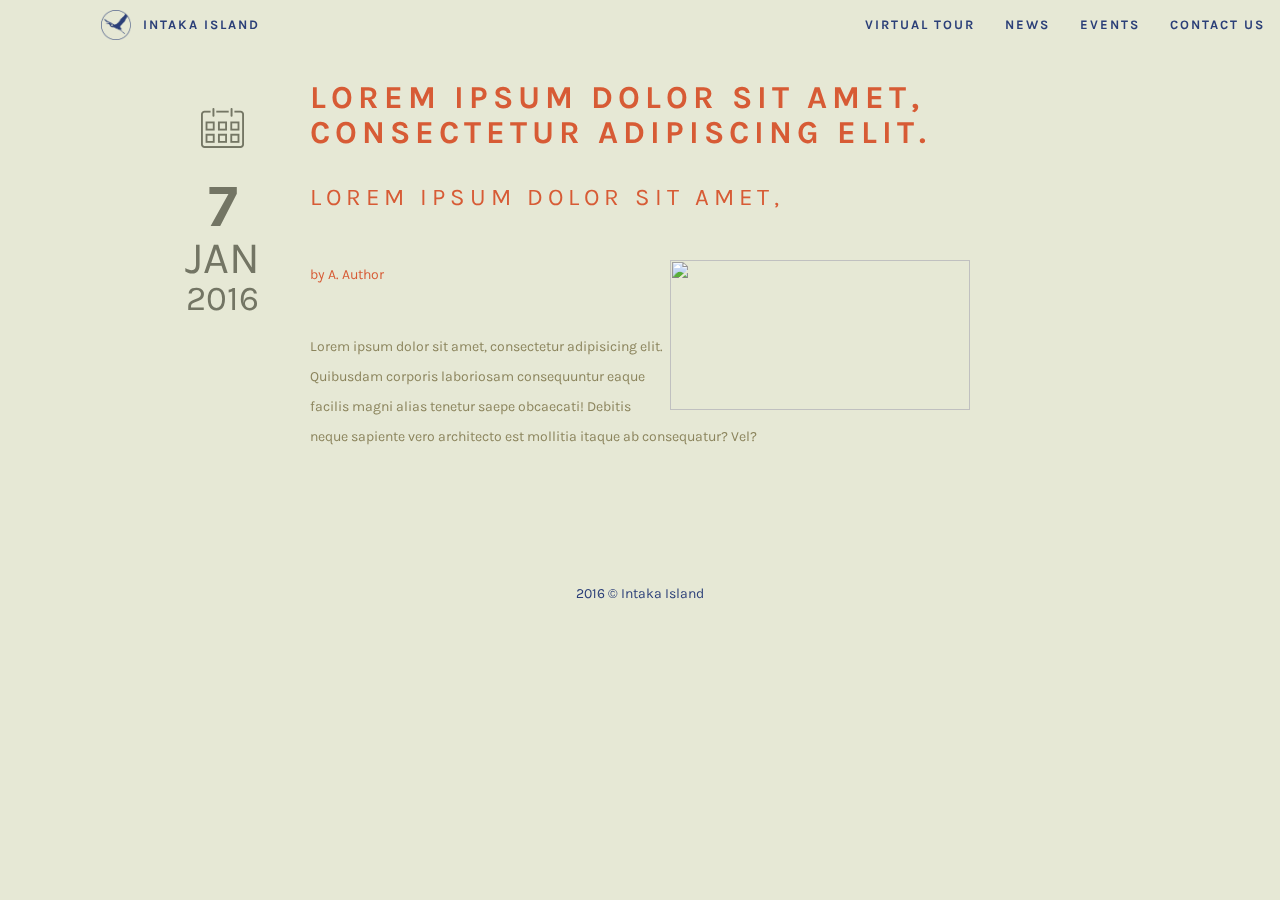
==== events/event-slug/index.html @ c2f25839 "update content" ====
<!DOCTYPE html>
<html lang="en">
<head>
  <meta charset="UTF-8">
  <title>Intaka</title>
  <link rel="stylesheet" href="/main.min.css">
  <link href="//fonts.googleapis.com/css?family=Montserrat:700|Karla:400,400italic,700,700italic" rel="stylesheet">
  <meta name="viewport" content="width=device-width, initial-scale=1">
  <meta name="description" content="EVENT DESCRIPTION HERE">
</head>
<body class="show-content full-width-content">

  <!-- START STANDARD NAVBAR -->
  <nav class="navbar navbar-inverse navbar-fixed-top site-nav" id="main-navbar">
    <div class="container-fluid">
      <div class="navbar-header">
        <a href="/" class="navbar-brand">
          <img src="/images/navbar-logo.png" style="width:30px; height: auto; display: inline;  margin: -5px 5px;" alt="">Intaka Island
        </a>
      </div>
      <ul class="nav navbar-nav navbar-right">
        <li><a href="/visit#virtual-tour">Virtual Tour</a></li>
        <li><a href="/news">News</a></li>
        <li><a href="/events">Events</a></li>
        <li><a href="/about#about-contact-us">Contact Us</a></li>
      </ul>
    </div>
  </nav>
  <!-- END STANDARD NAVBAR -->
  <div class="content-pane">
    <div class="content-backdrop"></div>
    <div class="content-wrapper">
      <!-- Begin Event -->
      <article class="event">
        <div class="date">
          <img src="/images/article-icon-event-86x80.png" alt="" width="43" height="40">
          <div class="day">7</div>
          <div class="month">Jan</div>
          <div class="year">2016</div>
        </div>
        <header>
          <h2>Lorem Ipsum Dolor Sit Amet, Consectetur Adipiscing Elit.</h2>
          <p class="lead">Lorem Ipsum Dolor Sit Amet,</p>
        </header>
        <img src="http://placehold.it/600x300" alt="" width="300" height="150" class="preview">
        <p class="author">by <span>A. Author</span></p>
        <p>Lorem ipsum dolor sit amet, consectetur adipisicing elit. Quibusdam corporis laboriosam consequuntur eaque facilis magni alias tenetur saepe obcaecati! Debitis neque sapiente vero architecto est mollitia itaque ab consequatur? Vel?</p>
      </article>
      <!-- End Event -->
    </div>
  </div>
</body>
</html>
---- main.min.css ----
/*@import "../../node_modules/bootstrap/less/bootstrap.less";*/
/*!
 * Bootstrap v3.3.6 (http://getbootstrap.com)
 * Copyright 2011-2015 Twitter, Inc.
 * Licensed under MIT (https://github.com/twbs/bootstrap/blob/master/LICENSE)
 */
/*! normalize.css v3.0.3 | MIT License | github.com/necolas/normalize.css */
html {
  font-family: sans-serif;
  -ms-text-size-adjust: 100%;
  -webkit-text-size-adjust: 100%;
}
body {
  margin: 0;
}
article,
aside,
details,
figcaption,
figure,
footer,
header,
hgroup,
main,
menu,
nav,
section,
summary {
  display: block;
}
audio,
canvas,
progress,
video {
  display: inline-block;
  vertical-align: baseline;
}
audio:not([controls]) {
  display: none;
  height: 0;
}
[hidden],
template {
  display: none;
}
a {
  background-color: transparent;
}
a:active,
a:hover {
  outline: 0;
}
abbr[title] {
  border-bottom: 1px dotted;
}
b,
strong {
  font-weight: bold;
}
dfn {
  font-style: italic;
}
h1 {
  font-size: 2em;
  margin: 0.67em 0;
}
mark {
  background: #ff0;
  color: #000;
}
small {
  font-size: 80%;
}
sub,
sup {
  font-size: 75%;
  line-height: 0;
  position: relative;
  vertical-align: baseline;
}
sup {
  top: -0.5em;
}
sub {
  bottom: -0.25em;
}
img {
  border: 0;
}
svg:not(:root) {
  overflow: hidden;
}
figure {
  margin: 1em 40px;
}
hr {
  box-sizing: content-box;
  height: 0;
}
pre {
  overflow: auto;
}
code,
kbd,
pre,
samp {
  font-family: monospace, monospace;
  font-size: 1em;
}
button,
input,
optgroup,
select,
textarea {
  color: inherit;
  font: inherit;
  margin: 0;
}
button {
  overflow: visible;
}
button,
select {
  text-transform: none;
}
button,
html input[type="button"],
input[type="reset"],
input[type="submit"] {
  -webkit-appearance: button;
  cursor: pointer;
}
button[disabled],
html input[disabled] {
  cursor: default;
}
button::-moz-focus-inner,
input::-moz-focus-inner {
  border: 0;
  padding: 0;
}
input {
  line-height: normal;
}
input[type="checkbox"],
input[type="radio"] {
  box-sizing: border-box;
  padding: 0;
}
input[type="number"]::-webkit-inner-spin-button,
input[type="number"]::-webkit-outer-spin-button {
  height: auto;
}
input[type="search"] {
  -webkit-appearance: textfield;
  box-sizing: content-box;
}
input[type="search"]::-webkit-search-cancel-button,
input[type="search"]::-webkit-search-decoration {
  -webkit-appearance: none;
}
fieldset {
  border: 1px solid #c0c0c0;
  margin: 0 2px;
  padding: 0.35em 0.625em 0.75em;
}
legend {
  border: 0;
  padding: 0;
}
textarea {
  overflow: auto;
}
optgroup {
  font-weight: bold;
}
table {
  border-collapse: collapse;
  border-spacing: 0;
}
td,
th {
  padding: 0;
}
/*! Source: https://github.com/h5bp/html5-boilerplate/blob/master/src/css/main.css */
@media print {
  *,
  *:before,
  *:after {
    background: transparent !important;
    color: #000 !important;
    box-shadow: none !important;
    text-shadow: none !important;
  }
  a,
  a:visited {
    text-decoration: underline;
  }
  a[href]:after {
    content: " (" attr(href) ")";
  }
  abbr[title]:after {
    content: " (" attr(title) ")";
  }
  a[href^="#"]:after,
  a[href^="javascript:"]:after {
    content: "";
  }
  pre,
  blockquote {
    border: 1px solid #999;
    page-break-inside: avoid;
  }
  thead {
    display: table-header-group;
  }
  tr,
  img {
    page-break-inside: avoid;
  }
  img {
    max-width: 100% !important;
  }
  p,
  h2,
  h3 {
    orphans: 3;
    widows: 3;
  }
  h2,
  h3 {
    page-break-after: avoid;
  }
  .navbar {
    display: none;
  }
  .btn > .caret,
  .dropup > .btn > .caret {
    border-top-color: #000 !important;
  }
  .label {
    border: 1px solid #000;
  }
  .table {
    border-collapse: collapse !important;
  }
  .table td,
  .table th {
    background-color: #fff !important;
  }
  .table-bordered th,
  .table-bordered td {
    border: 1px solid #ddd !important;
  }
}
@font-face {
  font-family: 'Glyphicons Halflings';
  src: url('../fonts/glyphicons-halflings-regular.eot');
  src: url('../fonts/glyphicons-halflings-regular.eot?#iefix') format('embedded-opentype'), url('../fonts/glyphicons-halflings-regular.woff2') format('woff2'), url('../fonts/glyphicons-halflings-regular.woff') format('woff'), url('../fonts/glyphicons-halflings-regular.ttf') format('truetype'), url('../fonts/glyphicons-halflings-regular.svg#glyphicons_halflingsregular') format('svg');
}
.glyphicon {
  position: relative;
  top: 1px;
  display: inline-block;
  font-family: 'Glyphicons Halflings';
  font-style: normal;
  font-weight: normal;
  line-height: 1;
  -webkit-font-smoothing: antialiased;
  -moz-osx-font-smoothing: grayscale;
}
.glyphicon-asterisk:before {
  content: "\002a";
}
.glyphicon-plus:before {
  content: "\002b";
}
.glyphicon-euro:before,
.glyphicon-eur:before {
  content: "\20ac";
}
.glyphicon-minus:before {
  content: "\2212";
}
.glyphicon-cloud:before {
  content: "\2601";
}
.glyphicon-envelope:before {
  content: "\2709";
}
.glyphicon-pencil:before {
  content: "\270f";
}
.glyphicon-glass:before {
  content: "\e001";
}
.glyphicon-music:before {
  content: "\e002";
}
.glyphicon-search:before {
  content: "\e003";
}
.glyphicon-heart:before {
  content: "\e005";
}
.glyphicon-star:before {
  content: "\e006";
}
.glyphicon-star-empty:before {
  content: "\e007";
}
.glyphicon-user:before {
  content: "\e008";
}
.glyphicon-film:before {
  content: "\e009";
}
.glyphicon-th-large:before {
  content: "\e010";
}
.glyphicon-th:before {
  content: "\e011";
}
.glyphicon-th-list:before {
  content: "\e012";
}
.glyphicon-ok:before {
  content: "\e013";
}
.glyphicon-remove:before {
  content: "\e014";
}
.glyphicon-zoom-in:before {
  content: "\e015";
}
.glyphicon-zoom-out:before {
  content: "\e016";
}
.glyphicon-off:before {
  content: "\e017";
}
.glyphicon-signal:before {
  content: "\e018";
}
.glyphicon-cog:before {
  content: "\e019";
}
.glyphicon-trash:before {
  content: "\e020";
}
.glyphicon-home:before {
  content: "\e021";
}
.glyphicon-file:before {
  content: "\e022";
}
.glyphicon-time:before {
  content: "\e023";
}
.glyphicon-road:before {
  content: "\e024";
}
.glyphicon-download-alt:before {
  content: "\e025";
}
.glyphicon-download:before {
  content: "\e026";
}
.glyphicon-upload:before {
  content: "\e027";
}
.glyphicon-inbox:before {
  content: "\e028";
}
.glyphicon-play-circle:before {
  content: "\e029";
}
.glyphicon-repeat:before {
  content: "\e030";
}
.glyphicon-refresh:before {
  content: "\e031";
}
.glyphicon-list-alt:before {
  content: "\e032";
}
.glyphicon-lock:before {
  content: "\e033";
}
.glyphicon-flag:before {
  content: "\e034";
}
.glyphicon-headphones:before {
  content: "\e035";
}
.glyphicon-volume-off:before {
  content: "\e036";
}
.glyphicon-volume-down:before {
  content: "\e037";
}
.glyphicon-volume-up:before {
  content: "\e038";
}
.glyphicon-qrcode:before {
  content: "\e039";
}
.glyphicon-barcode:before {
  content: "\e040";
}
.glyphicon-tag:before {
  content: "\e041";
}
.glyphicon-tags:before {
  content: "\e042";
}
.glyphicon-book:before {
  content: "\e043";
}
.glyphicon-bookmark:before {
  content: "\e044";
}
.glyphicon-print:before {
  content: "\e045";
}
.glyphicon-camera:before {
  content: "\e046";
}
.glyphicon-font:before {
  content: "\e047";
}
.glyphicon-bold:before {
  content: "\e048";
}
.glyphicon-italic:before {
  content: "\e049";
}
.glyphicon-text-height:before {
  content: "\e050";
}
.glyphicon-text-width:before {
  content: "\e051";
}
.glyphicon-align-left:before {
  content: "\e052";
}
.glyphicon-align-center:before {
  content: "\e053";
}
.glyphicon-align-right:before {
  content: "\e054";
}
.glyphicon-align-justify:before {
  content: "\e055";
}
.glyphicon-list:before {
  content: "\e056";
}
.glyphicon-indent-left:before {
  content: "\e057";
}
.glyphicon-indent-right:before {
  content: "\e058";
}
.glyphicon-facetime-video:before {
  content: "\e059";
}
.glyphicon-picture:before {
  content: "\e060";
}
.glyphicon-map-marker:before {
  content: "\e062";
}
.glyphicon-adjust:before {
  content: "\e063";
}
.glyphicon-tint:before {
  content: "\e064";
}
.glyphicon-edit:before {
  content: "\e065";
}
.glyphicon-share:before {
  content: "\e066";
}
.glyphicon-check:before {
  content: "\e067";
}
.glyphicon-move:before {
  content: "\e068";
}
.glyphicon-step-backward:before {
  content: "\e069";
}
.glyphicon-fast-backward:before {
  content: "\e070";
}
.glyphicon-backward:before {
  content: "\e071";
}
.glyphicon-play:before {
  content: "\e072";
}
.glyphicon-pause:before {
  content: "\e073";
}
.glyphicon-stop:before {
  content: "\e074";
}
.glyphicon-forward:before {
  content: "\e075";
}
.glyphicon-fast-forward:before {
  content: "\e076";
}
.glyphicon-step-forward:before {
  content: "\e077";
}
.glyphicon-eject:before {
  content: "\e078";
}
.glyphicon-chevron-left:before {
  content: "\e079";
}
.glyphicon-chevron-right:before {
  content: "\e080";
}
.glyphicon-plus-sign:before {
  content: "\e081";
}
.glyphicon-minus-sign:before {
  content: "\e082";
}
.glyphicon-remove-sign:before {
  content: "\e083";
}
.glyphicon-ok-sign:before {
  content: "\e084";
}
.glyphicon-question-sign:before {
  content: "\e085";
}
.glyphicon-info-sign:before {
  content: "\e086";
}
.glyphicon-screenshot:before {
  content: "\e087";
}
.glyphicon-remove-circle:before {
  content: "\e088";
}
.glyphicon-ok-circle:before {
  content: "\e089";
}
.glyphicon-ban-circle:before {
  content: "\e090";
}
.glyphicon-arrow-left:before {
  content: "\e091";
}
.glyphicon-arrow-right:before {
  content: "\e092";
}
.glyphicon-arrow-up:before {
  content: "\e093";
}
.glyphicon-arrow-down:before {
  content: "\e094";
}
.glyphicon-share-alt:before {
  content: "\e095";
}
.glyphicon-resize-full:before {
  content: "\e096";
}
.glyphicon-resize-small:before {
  content: "\e097";
}
.glyphicon-exclamation-sign:before {
  content: "\e101";
}
.glyphicon-gift:before {
  content: "\e102";
}
.glyphicon-leaf:before {
  content: "\e103";
}
.glyphicon-fire:before {
  content: "\e104";
}
.glyphicon-eye-open:before {
  content: "\e105";
}
.glyphicon-eye-close:before {
  content: "\e106";
}
.glyphicon-warning-sign:before {
  content: "\e107";
}
.glyphicon-plane:before {
  content: "\e108";
}
.glyphicon-calendar:before {
  content: "\e109";
}
.glyphicon-random:before {
  content: "\e110";
}
.glyphicon-comment:before {
  content: "\e111";
}
.glyphicon-magnet:before {
  content: "\e112";
}
.glyphicon-chevron-up:before {
  content: "\e113";
}
.glyphicon-chevron-down:before {
  content: "\e114";
}
.glyphicon-retweet:before {
  content: "\e115";
}
.glyphicon-shopping-cart:before {
  content: "\e116";
}
.glyphicon-folder-close:before {
  content: "\e117";
}
.glyphicon-folder-open:before {
  content: "\e118";
}
.glyphicon-resize-vertical:before {
  content: "\e119";
}
.glyphicon-resize-horizontal:before {
  content: "\e120";
}
.glyphicon-hdd:before {
  content: "\e121";
}
.glyphicon-bullhorn:before {
  content: "\e122";
}
.glyphicon-bell:before {
  content: "\e123";
}
.glyphicon-certificate:before {
  content: "\e124";
}
.glyphicon-thumbs-up:before {
  content: "\e125";
}
.glyphicon-thumbs-down:before {
  content: "\e126";
}
.glyphicon-hand-right:before {
  content: "\e127";
}
.glyphicon-hand-left:before {
  content: "\e128";
}
.glyphicon-hand-up:before {
  content: "\e129";
}
.glyphicon-hand-down:before {
  content: "\e130";
}
.glyphicon-circle-arrow-right:before {
  content: "\e131";
}
.glyphicon-circle-arrow-left:before {
  content: "\e132";
}
.glyphicon-circle-arrow-up:before {
  content: "\e133";
}
.glyphicon-circle-arrow-down:before {
  content: "\e134";
}
.glyphicon-globe:before {
  content: "\e135";
}
.glyphicon-wrench:before {
  content: "\e136";
}
.glyphicon-tasks:before {
  content: "\e137";
}
.glyphicon-filter:before {
  content: "\e138";
}
.glyphicon-briefcase:before {
  content: "\e139";
}
.glyphicon-fullscreen:before {
  content: "\e140";
}
.glyphicon-dashboard:before {
  content: "\e141";
}
.glyphicon-paperclip:before {
  content: "\e142";
}
.glyphicon-heart-empty:before {
  content: "\e143";
}
.glyphicon-link:before {
  content: "\e144";
}
.glyphicon-phone:before {
  content: "\e145";
}
.glyphicon-pushpin:before {
  content: "\e146";
}
.glyphicon-usd:before {
  content: "\e148";
}
.glyphicon-gbp:before {
  content: "\e149";
}
.glyphicon-sort:before {
  content: "\e150";
}
.glyphicon-sort-by-alphabet:before {
  content: "\e151";
}
.glyphicon-sort-by-alphabet-alt:before {
  content: "\e152";
}
.glyphicon-sort-by-order:before {
  content: "\e153";
}
.glyphicon-sort-by-order-alt:before {
  content: "\e154";
}
.glyphicon-sort-by-attributes:before {
  content: "\e155";
}
.glyphicon-sort-by-attributes-alt:before {
  content: "\e156";
}
.glyphicon-unchecked:before {
  content: "\e157";
}
.glyphicon-expand:before {
  content: "\e158";
}
.glyphicon-collapse-down:before {
  content: "\e159";
}
.glyphicon-collapse-up:before {
  content: "\e160";
}
.glyphicon-log-in:before {
  content: "\e161";
}
.glyphicon-flash:before {
  content: "\e162";
}
.glyphicon-log-out:before {
  content: "\e163";
}
.glyphicon-new-window:before {
  content: "\e164";
}
.glyphicon-record:before {
  content: "\e165";
}
.glyphicon-save:before {
  content: "\e166";
}
.glyphicon-open:before {
  content: "\e167";
}
.glyphicon-saved:before {
  content: "\e168";
}
.glyphicon-import:before {
  content: "\e169";
}
.glyphicon-export:before {
  content: "\e170";
}
.glyphicon-send:before {
  content: "\e171";
}
.glyphicon-floppy-disk:before {
  content: "\e172";
}
.glyphicon-floppy-saved:before {
  content: "\e173";
}
.glyphicon-floppy-remove:before {
  content: "\e174";
}
.glyphicon-floppy-save:before {
  content: "\e175";
}
.glyphicon-floppy-open:before {
  content: "\e176";
}
.glyphicon-credit-card:before {
  content: "\e177";
}
.glyphicon-transfer:before {
  content: "\e178";
}
.glyphicon-cutlery:before {
  content: "\e179";
}
.glyphicon-header:before {
  content: "\e180";
}
.glyphicon-compressed:before {
  content: "\e181";
}
.glyphicon-earphone:before {
  content: "\e182";
}
.glyphicon-phone-alt:before {
  content: "\e183";
}
.glyphicon-tower:before {
  content: "\e184";
}
.glyphicon-stats:before {
  content: "\e185";
}
.glyphicon-sd-video:before {
  content: "\e186";
}
.glyphicon-hd-video:before {
  content: "\e187";
}
.glyphicon-subtitles:before {
  content: "\e188";
}
.glyphicon-sound-stereo:before {
  content: "\e189";
}
.glyphicon-sound-dolby:before {
  content: "\e190";
}
.glyphicon-sound-5-1:before {
  content: "\e191";
}
.glyphicon-sound-6-1:before {
  content: "\e192";
}
.glyphicon-sound-7-1:before {
  content: "\e193";
}
.glyphicon-copyright-mark:before {
  content: "\e194";
}
.glyphicon-registration-mark:before {
  content: "\e195";
}
.glyphicon-cloud-download:before {
  content: "\e197";
}
.glyphicon-cloud-upload:before {
  content: "\e198";
}
.glyphicon-tree-conifer:before {
  content: "\e199";
}
.glyphicon-tree-deciduous:before {
  content: "\e200";
}
.glyphicon-cd:before {
  content: "\e201";
}
.glyphicon-save-file:before {
  content: "\e202";
}
.glyphicon-open-file:before {
  content: "\e203";
}
.glyphicon-level-up:before {
  content: "\e204";
}
.glyphicon-copy:before {
  content: "\e205";
}
.glyphicon-paste:before {
  content: "\e206";
}
.glyphicon-alert:before {
  content: "\e209";
}
.glyphicon-equalizer:before {
  content: "\e210";
}
.glyphicon-king:before {
  content: "\e211";
}
.glyphicon-queen:before {
  content: "\e212";
}
.glyphicon-pawn:before {
  content: "\e213";
}
.glyphicon-bishop:before {
  content: "\e214";
}
.glyphicon-knight:before {
  content: "\e215";
}
.glyphicon-baby-formula:before {
  content: "\e216";
}
.glyphicon-tent:before {
  content: "\26fa";
}
.glyphicon-blackboard:before {
  content: "\e218";
}
.glyphicon-bed:before {
  content: "\e219";
}
.glyphicon-apple:before {
  content: "\f8ff";
}
.glyphicon-erase:before {
  content: "\e221";
}
.glyphicon-hourglass:before {
  content: "\231b";
}
.glyphicon-lamp:before {
  content: "\e223";
}
.glyphicon-duplicate:before {
  content: "\e224";
}
.glyphicon-piggy-bank:before {
  content: "\e225";
}
.glyphicon-scissors:before {
  content: "\e226";
}
.glyphicon-bitcoin:before {
  content: "\e227";
}
.glyphicon-btc:before {
  content: "\e227";
}
.glyphicon-xbt:before {
  content: "\e227";
}
.glyphicon-yen:before {
  content: "\00a5";
}
.glyphicon-jpy:before {
  content: "\00a5";
}
.glyphicon-ruble:before {
  content: "\20bd";
}
.glyphicon-rub:before {
  content: "\20bd";
}
.glyphicon-scale:before {
  content: "\e230";
}
.glyphicon-ice-lolly:before {
  content: "\e231";
}
.glyphicon-ice-lolly-tasted:before {
  content: "\e232";
}
.glyphicon-education:before {
  content: "\e233";
}
.glyphicon-option-horizontal:before {
  content: "\e234";
}
.glyphicon-option-vertical:before {
  content: "\e235";
}
.glyphicon-menu-hamburger:before {
  content: "\e236";
}
.glyphicon-modal-window:before {
  content: "\e237";
}
.glyphicon-oil:before {
  content: "\e238";
}
.glyphicon-grain:before {
  content: "\e239";
}
.glyphicon-sunglasses:before {
  content: "\e240";
}
.glyphicon-text-size:before {
  content: "\e241";
}
.glyphicon-text-color:before {
  content: "\e242";
}
.glyphicon-text-background:before {
  content: "\e243";
}
.glyphicon-object-align-top:before {
  content: "\e244";
}
.glyphicon-object-align-bottom:before {
  content: "\e245";
}
.glyphicon-object-align-horizontal:before {
  content: "\e246";
}
.glyphicon-object-align-left:before {
  content: "\e247";
}
.glyphicon-object-align-vertical:before {
  content: "\e248";
}
.glyphicon-object-align-right:before {
  content: "\e249";
}
.glyphicon-triangle-right:before {
  content: "\e250";
}
.glyphicon-triangle-left:before {
  content: "\e251";
}
.glyphicon-triangle-bottom:before {
  content: "\e252";
}
.glyphicon-triangle-top:before {
  content: "\e253";
}
.glyphicon-console:before {
  content: "\e254";
}
.glyphicon-superscript:before {
  content: "\e255";
}
.glyphicon-subscript:before {
  content: "\e256";
}
.glyphicon-menu-left:before {
  content: "\e257";
}
.glyphicon-menu-right:before {
  content: "\e258";
}
.glyphicon-menu-down:before {
  content: "\e259";
}
.glyphicon-menu-up:before {
  content: "\e260";
}
* {
  -webkit-box-sizing: border-box;
  -moz-box-sizing: border-box;
  box-sizing: border-box;
}
*:before,
*:after {
  -webkit-box-sizing: border-box;
  -moz-box-sizing: border-box;
  box-sizing: border-box;
}
html {
  font-size: 10px;
  -webkit-tap-highlight-color: rgba(0, 0, 0, 0);
}
body {
  font-family: "Helvetica Neue", Helvetica, Arial, sans-serif;
  font-size: 14px;
  line-height: 1.42857143;
  color: #333333;
  background-color: #fff;
}
input,
button,
select,
textarea {
  font-family: inherit;
  font-size: inherit;
  line-height: inherit;
}
a {
  color: #2b3f78;
  text-decoration: none;
}
a:hover,
a:focus {
  color: #172140;
  text-decoration: underline;
}
a:focus {
  outline: thin dotted;
  outline: 5px auto -webkit-focus-ring-color;
  outline-offset: -2px;
}
figure {
  margin: 0;
}
img {
  vertical-align: middle;
}
.img-responsive {
  display: block;
  max-width: 100%;
  height: auto;
}
.img-rounded {
  border-radius: 6px;
}
.img-thumbnail {
  padding: 4px;
  line-height: 1.42857143;
  background-color: #fff;
  border: 1px solid #ddd;
  border-radius: 4px;
  -webkit-transition: all 0.2s ease-in-out;
  -o-transition: all 0.2s ease-in-out;
  transition: all 0.2s ease-in-out;
  display: inline-block;
  max-width: 100%;
  height: auto;
}
.img-circle {
  border-radius: 50%;
}
hr {
  margin-top: 20px;
  margin-bottom: 20px;
  border: 0;
  border-top: 1px solid #eeeeee;
}
.sr-only {
  position: absolute;
  width: 1px;
  height: 1px;
  margin: -1px;
  padding: 0;
  overflow: hidden;
  clip: rect(0, 0, 0, 0);
  border: 0;
}
.sr-only-focusable:active,
.sr-only-focusable:focus {
  position: static;
  width: auto;
  height: auto;
  margin: 0;
  overflow: visible;
  clip: auto;
}
[role="button"] {
  cursor: pointer;
}
h1,
h2,
h3,
h4,
h5,
h6,
.h1,
.h2,
.h3,
.h4,
.h5,
.h6 {
  font-family: inherit;
  font-weight: 500;
  line-height: 1.1;
  color: inherit;
}
h1 small,
h2 small,
h3 small,
h4 small,
h5 small,
h6 small,
.h1 small,
.h2 small,
.h3 small,
.h4 small,
.h5 small,
.h6 small,
h1 .small,
h2 .small,
h3 .small,
h4 .small,
h5 .small,
h6 .small,
.h1 .small,
.h2 .small,
.h3 .small,
.h4 .small,
.h5 .small,
.h6 .small {
  font-weight: normal;
  line-height: 1;
  color: #777777;
}
h1,
.h1,
h2,
.h2,
h3,
.h3 {
  margin-top: 20px;
  margin-bottom: 10px;
}
h1 small,
.h1 small,
h2 small,
.h2 small,
h3 small,
.h3 small,
h1 .small,
.h1 .small,
h2 .small,
.h2 .small,
h3 .small,
.h3 .small {
  font-size: 65%;
}
h4,
.h4,
h5,
.h5,
h6,
.h6 {
  margin-top: 10px;
  margin-bottom: 10px;
}
h4 small,
.h4 small,
h5 small,
.h5 small,
h6 small,
.h6 small,
h4 .small,
.h4 .small,
h5 .small,
.h5 .small,
h6 .small,
.h6 .small {
  font-size: 75%;
}
h1,
.h1 {
  font-size: 36px;
}
h2,
.h2 {
  font-size: 30px;
}
h3,
.h3 {
  font-size: 24px;
}
h4,
.h4 {
  font-size: 18px;
}
h5,
.h5 {
  font-size: 14px;
}
h6,
.h6 {
  font-size: 12px;
}
p {
  margin: 0 0 10px;
}
.lead {
  margin-bottom: 20px;
  font-size: 16px;
  font-weight: 300;
  line-height: 1.4;
}
@media (min-width: 768px) {
  .lead {
    font-size: 21px;
  }
}
small,
.small {
  font-size: 85%;
}
mark,
.mark {
  background-color: #fcf8e3;
  padding: .2em;
}
.text-left {
  text-align: left;
}
.text-right {
  text-align: right;
}
.text-center {
  text-align: center;
}
.text-justify {
  text-align: justify;
}
.text-nowrap {
  white-space: nowrap;
}
.text-lowercase {
  text-transform: lowercase;
}
.text-uppercase {
  text-transform: uppercase;
}
.text-capitalize {
  text-transform: capitalize;
}
.text-muted {
  color: #777777;
}
.text-primary {
  color: #2b3f78;
}
a.text-primary:hover,
a.text-primary:focus {
  color: #1e2b52;
}
.text-success {
  color: #3c763d;
}
a.text-success:hover,
a.text-success:focus {
  color: #2b542c;
}
.text-info {
  color: #31708f;
}
a.text-info:hover,
a.text-info:focus {
  color: #245269;
}
.text-warning {
  color: #8a6d3b;
}
a.text-warning:hover,
a.text-warning:focus {
  color: #66512c;
}
.text-danger {
  color: #a94442;
}
a.text-danger:hover,
a.text-danger:focus {
  color: #843534;
}
.bg-primary {
  color: #fff;
  background-color: #2b3f78;
}
a.bg-primary:hover,
a.bg-primary:focus {
  background-color: #1e2b52;
}
.bg-success {
  background-color: #dff0d8;
}
a.bg-success:hover,
a.bg-success:focus {
  background-color: #c1e2b3;
}
.bg-info {
  background-color: #d9edf7;
}
a.bg-info:hover,
a.bg-info:focus {
  background-color: #afd9ee;
}
.bg-warning {
  background-color: #fcf8e3;
}
a.bg-warning:hover,
a.bg-warning:focus {
  background-color: #f7ecb5;
}
.bg-danger {
  background-color: #f2dede;
}
a.bg-danger:hover,
a.bg-danger:focus {
  background-color: #e4b9b9;
}
.page-header {
  padding-bottom: 9px;
  margin: 40px 0 20px;
  border-bottom: 1px solid #eeeeee;
}
ul,
ol {
  margin-top: 0;
  margin-bottom: 10px;
}
ul ul,
ol ul,
ul ol,
ol ol {
  margin-bottom: 0;
}
.list-unstyled {
  padding-left: 0;
  list-style: none;
}
.list-inline {
  padding-left: 0;
  list-style: none;
  margin-left: -5px;
}
.list-inline > li {
  display: inline-block;
  padding-left: 5px;
  padding-right: 5px;
}
dl {
  margin-top: 0;
  margin-bottom: 20px;
}
dt,
dd {
  line-height: 1.42857143;
}
dt {
  font-weight: bold;
}
dd {
  margin-left: 0;
}
@media (min-width: 768px) {
  .dl-horizontal dt {
    float: left;
    width: 160px;
    clear: left;
    text-align: right;
    overflow: hidden;
    text-overflow: ellipsis;
    white-space: nowrap;
  }
  .dl-horizontal dd {
    margin-left: 180px;
  }
}
abbr[title],
abbr[data-original-title] {
  cursor: help;
  border-bottom: 1px dotted #777777;
}
.initialism {
  font-size: 90%;
  text-transform: uppercase;
}
blockquote {
  padding: 10px 20px;
  margin: 0 0 20px;
  font-size: 17.5px;
  border-left: 5px solid #eeeeee;
}
blockquote p:last-child,
blockquote ul:last-child,
blockquote ol:last-child {
  margin-bottom: 0;
}
blockquote footer,
blockquote small,
blockquote .small {
  display: block;
  font-size: 80%;
  line-height: 1.42857143;
  color: #777777;
}
blockquote footer:before,
blockquote small:before,
blockquote .small:before {
  content: '\2014 \00A0';
}
.blockquote-reverse,
blockquote.pull-right {
  padding-right: 15px;
  padding-left: 0;
  border-right: 5px solid #eeeeee;
  border-left: 0;
  text-align: right;
}
.blockquote-reverse footer:before,
blockquote.pull-right footer:before,
.blockquote-reverse small:before,
blockquote.pull-right small:before,
.blockquote-reverse .small:before,
blockquote.pull-right .small:before {
  content: '';
}
.blockquote-reverse footer:after,
blockquote.pull-right footer:after,
.blockquote-reverse small:after,
blockquote.pull-right small:after,
.blockquote-reverse .small:after,
blockquote.pull-right .small:after {
  content: '\00A0 \2014';
}
address {
  margin-bottom: 20px;
  font-style: normal;
  line-height: 1.42857143;
}
code,
kbd,
pre,
samp {
  font-family: Menlo, Monaco, Consolas, "Courier New", monospace;
}
code {
  padding: 2px 4px;
  font-size: 90%;
  color: #c7254e;
  background-color: #f9f2f4;
  border-radius: 4px;
}
kbd {
  padding: 2px 4px;
  font-size: 90%;
  color: #fff;
  background-color: #333;
  border-radius: 3px;
  box-shadow: inset 0 -1px 0 rgba(0, 0, 0, 0.25);
}
kbd kbd {
  padding: 0;
  font-size: 100%;
  font-weight: bold;
  box-shadow: none;
}
pre {
  display: block;
  padding: 9.5px;
  margin: 0 0 10px;
  font-size: 13px;
  line-height: 1.42857143;
  word-break: break-all;
  word-wrap: break-word;
  color: #333333;
  background-color: #f5f5f5;
  border: 1px solid #ccc;
  border-radius: 4px;
}
pre code {
  padding: 0;
  font-size: inherit;
  color: inherit;
  white-space: pre-wrap;
  background-color: transparent;
  border-radius: 0;
}
.pre-scrollable {
  max-height: 340px;
  overflow-y: scroll;
}
.container {
  margin-right: auto;
  margin-left: auto;
  padding-left: 15px;
  padding-right: 15px;
}
@media (min-width: 768px) {
  .container {
    width: 750px;
  }
}
@media (min-width: 992px) {
  .container {
    width: 970px;
  }
}
@media (min-width: 1200px) {
  .container {
    width: 1170px;
  }
}
.container-fluid {
  margin-right: auto;
  margin-left: auto;
  padding-left: 15px;
  padding-right: 15px;
}
.row {
  margin-left: -15px;
  margin-right: -15px;
}
.col-xs-1, .col-sm-1, .col-md-1, .col-lg-1, .col-xs-2, .col-sm-2, .col-md-2, .col-lg-2, .col-xs-3, .col-sm-3, .col-md-3, .col-lg-3, .col-xs-4, .col-sm-4, .col-md-4, .col-lg-4, .col-xs-5, .col-sm-5, .col-md-5, .col-lg-5, .col-xs-6, .col-sm-6, .col-md-6, .col-lg-6, .col-xs-7, .col-sm-7, .col-md-7, .col-lg-7, .col-xs-8, .col-sm-8, .col-md-8, .col-lg-8, .col-xs-9, .col-sm-9, .col-md-9, .col-lg-9, .col-xs-10, .col-sm-10, .col-md-10, .col-lg-10, .col-xs-11, .col-sm-11, .col-md-11, .col-lg-11, .col-xs-12, .col-sm-12, .col-md-12, .col-lg-12, .col-xs-13, .col-sm-13, .col-md-13, .col-lg-13, .col-xs-14, .col-sm-14, .col-md-14, .col-lg-14, .col-xs-15, .col-sm-15, .col-md-15, .col-lg-15, .col-xs-16, .col-sm-16, .col-md-16, .col-lg-16, .col-xs-17, .col-sm-17, .col-md-17, .col-lg-17, .col-xs-18, .col-sm-18, .col-md-18, .col-lg-18, .col-xs-19, .col-sm-19, .col-md-19, .col-lg-19, .col-xs-20, .col-sm-20, .col-md-20, .col-lg-20, .col-xs-21, .col-sm-21, .col-md-21, .col-lg-21, .col-xs-22, .col-sm-22, .col-md-22, .col-lg-22, .col-xs-23, .col-sm-23, .col-md-23, .col-lg-23, .col-xs-24, .col-sm-24, .col-md-24, .col-lg-24, .col-xs-25, .col-sm-25, .col-md-25, .col-lg-25, .col-xs-26, .col-sm-26, .col-md-26, .col-lg-26, .col-xs-27, .col-sm-27, .col-md-27, .col-lg-27, .col-xs-28, .col-sm-28, .col-md-28, .col-lg-28, .col-xs-29, .col-sm-29, .col-md-29, .col-lg-29, .col-xs-30, .col-sm-30, .col-md-30, .col-lg-30 {
  position: relative;
  min-height: 1px;
  padding-left: 15px;
  padding-right: 15px;
}
.col-xs-1, .col-xs-2, .col-xs-3, .col-xs-4, .col-xs-5, .col-xs-6, .col-xs-7, .col-xs-8, .col-xs-9, .col-xs-10, .col-xs-11, .col-xs-12, .col-xs-13, .col-xs-14, .col-xs-15, .col-xs-16, .col-xs-17, .col-xs-18, .col-xs-19, .col-xs-20, .col-xs-21, .col-xs-22, .col-xs-23, .col-xs-24, .col-xs-25, .col-xs-26, .col-xs-27, .col-xs-28, .col-xs-29, .col-xs-30 {
  float: left;
}
.col-xs-30 {
  width: 100%;
}
.col-xs-29 {
  width: 96.66666667%;
}
.col-xs-28 {
  width: 93.33333333%;
}
.col-xs-27 {
  width: 90%;
}
.col-xs-26 {
  width: 86.66666667%;
}
.col-xs-25 {
  width: 83.33333333%;
}
.col-xs-24 {
  width: 80%;
}
.col-xs-23 {
  width: 76.66666667%;
}
.col-xs-22 {
  width: 73.33333333%;
}
.col-xs-21 {
  width: 70%;
}
.col-xs-20 {
  width: 66.66666667%;
}
.col-xs-19 {
  width: 63.33333333%;
}
.col-xs-18 {
  width: 60%;
}
.col-xs-17 {
  width: 56.66666667%;
}
.col-xs-16 {
  width: 53.33333333%;
}
.col-xs-15 {
  width: 50%;
}
.col-xs-14 {
  width: 46.66666667%;
}
.col-xs-13 {
  width: 43.33333333%;
}
.col-xs-12 {
  width: 40%;
}
.col-xs-11 {
  width: 36.66666667%;
}
.col-xs-10 {
  width: 33.33333333%;
}
.col-xs-9 {
  width: 30%;
}
.col-xs-8 {
  width: 26.66666667%;
}
.col-xs-7 {
  width: 23.33333333%;
}
.col-xs-6 {
  width: 20%;
}
.col-xs-5 {
  width: 16.66666667%;
}
.col-xs-4 {
  width: 13.33333333%;
}
.col-xs-3 {
  width: 10%;
}
.col-xs-2 {
  width: 6.66666667%;
}
.col-xs-1 {
  width: 3.33333333%;
}
.col-xs-pull-30 {
  right: 100%;
}
.col-xs-pull-29 {
  right: 96.66666667%;
}
.col-xs-pull-28 {
  right: 93.33333333%;
}
.col-xs-pull-27 {
  right: 90%;
}
.col-xs-pull-26 {
  right: 86.66666667%;
}
.col-xs-pull-25 {
  right: 83.33333333%;
}
.col-xs-pull-24 {
  right: 80%;
}
.col-xs-pull-23 {
  right: 76.66666667%;
}
.col-xs-pull-22 {
  right: 73.33333333%;
}
.col-xs-pull-21 {
  right: 70%;
}
.col-xs-pull-20 {
  right: 66.66666667%;
}
.col-xs-pull-19 {
  right: 63.33333333%;
}
.col-xs-pull-18 {
  right: 60%;
}
.col-xs-pull-17 {
  right: 56.66666667%;
}
.col-xs-pull-16 {
  right: 53.33333333%;
}
.col-xs-pull-15 {
  right: 50%;
}
.col-xs-pull-14 {
  right: 46.66666667%;
}
.col-xs-pull-13 {
  right: 43.33333333%;
}
.col-xs-pull-12 {
  right: 40%;
}
.col-xs-pull-11 {
  right: 36.66666667%;
}
.col-xs-pull-10 {
  right: 33.33333333%;
}
.col-xs-pull-9 {
  right: 30%;
}
.col-xs-pull-8 {
  right: 26.66666667%;
}
.col-xs-pull-7 {
  right: 23.33333333%;
}
.col-xs-pull-6 {
  right: 20%;
}
.col-xs-pull-5 {
  right: 16.66666667%;
}
.col-xs-pull-4 {
  right: 13.33333333%;
}
.col-xs-pull-3 {
  right: 10%;
}
.col-xs-pull-2 {
  right: 6.66666667%;
}
.col-xs-pull-1 {
  right: 3.33333333%;
}
.col-xs-pull-0 {
  right: auto;
}
.col-xs-push-30 {
  left: 100%;
}
.col-xs-push-29 {
  left: 96.66666667%;
}
.col-xs-push-28 {
  left: 93.33333333%;
}
.col-xs-push-27 {
  left: 90%;
}
.col-xs-push-26 {
  left: 86.66666667%;
}
.col-xs-push-25 {
  left: 83.33333333%;
}
.col-xs-push-24 {
  left: 80%;
}
.col-xs-push-23 {
  left: 76.66666667%;
}
.col-xs-push-22 {
  left: 73.33333333%;
}
.col-xs-push-21 {
  left: 70%;
}
.col-xs-push-20 {
  left: 66.66666667%;
}
.col-xs-push-19 {
  left: 63.33333333%;
}
.col-xs-push-18 {
  left: 60%;
}
.col-xs-push-17 {
  left: 56.66666667%;
}
.col-xs-push-16 {
  left: 53.33333333%;
}
.col-xs-push-15 {
  left: 50%;
}
.col-xs-push-14 {
  left: 46.66666667%;
}
.col-xs-push-13 {
  left: 43.33333333%;
}
.col-xs-push-12 {
  left: 40%;
}
.col-xs-push-11 {
  left: 36.66666667%;
}
.col-xs-push-10 {
  left: 33.33333333%;
}
.col-xs-push-9 {
  left: 30%;
}
.col-xs-push-8 {
  left: 26.66666667%;
}
.col-xs-push-7 {
  left: 23.33333333%;
}
.col-xs-push-6 {
  left: 20%;
}
.col-xs-push-5 {
  left: 16.66666667%;
}
.col-xs-push-4 {
  left: 13.33333333%;
}
.col-xs-push-3 {
  left: 10%;
}
.col-xs-push-2 {
  left: 6.66666667%;
}
.col-xs-push-1 {
  left: 3.33333333%;
}
.col-xs-push-0 {
  left: auto;
}
.col-xs-offset-30 {
  margin-left: 100%;
}
.col-xs-offset-29 {
  margin-left: 96.66666667%;
}
.col-xs-offset-28 {
  margin-left: 93.33333333%;
}
.col-xs-offset-27 {
  margin-left: 90%;
}
.col-xs-offset-26 {
  margin-left: 86.66666667%;
}
.col-xs-offset-25 {
  margin-left: 83.33333333%;
}
.col-xs-offset-24 {
  margin-left: 80%;
}
.col-xs-offset-23 {
  margin-left: 76.66666667%;
}
.col-xs-offset-22 {
  margin-left: 73.33333333%;
}
.col-xs-offset-21 {
  margin-left: 70%;
}
.col-xs-offset-20 {
  margin-left: 66.66666667%;
}
.col-xs-offset-19 {
  margin-left: 63.33333333%;
}
.col-xs-offset-18 {
  margin-left: 60%;
}
.col-xs-offset-17 {
  margin-left: 56.66666667%;
}
.col-xs-offset-16 {
  margin-left: 53.33333333%;
}
.col-xs-offset-15 {
  margin-left: 50%;
}
.col-xs-offset-14 {
  margin-left: 46.66666667%;
}
.col-xs-offset-13 {
  margin-left: 43.33333333%;
}
.col-xs-offset-12 {
  margin-left: 40%;
}
.col-xs-offset-11 {
  margin-left: 36.66666667%;
}
.col-xs-offset-10 {
  margin-left: 33.33333333%;
}
.col-xs-offset-9 {
  margin-left: 30%;
}
.col-xs-offset-8 {
  margin-left: 26.66666667%;
}
.col-xs-offset-7 {
  margin-left: 23.33333333%;
}
.col-xs-offset-6 {
  margin-left: 20%;
}
.col-xs-offset-5 {
  margin-left: 16.66666667%;
}
.col-xs-offset-4 {
  margin-left: 13.33333333%;
}
.col-xs-offset-3 {
  margin-left: 10%;
}
.col-xs-offset-2 {
  margin-left: 6.66666667%;
}
.col-xs-offset-1 {
  margin-left: 3.33333333%;
}
.col-xs-offset-0 {
  margin-left: 0%;
}
@media (min-width: 768px) {
  .col-sm-1, .col-sm-2, .col-sm-3, .col-sm-4, .col-sm-5, .col-sm-6, .col-sm-7, .col-sm-8, .col-sm-9, .col-sm-10, .col-sm-11, .col-sm-12, .col-sm-13, .col-sm-14, .col-sm-15, .col-sm-16, .col-sm-17, .col-sm-18, .col-sm-19, .col-sm-20, .col-sm-21, .col-sm-22, .col-sm-23, .col-sm-24, .col-sm-25, .col-sm-26, .col-sm-27, .col-sm-28, .col-sm-29, .col-sm-30 {
    float: left;
  }
  .col-sm-30 {
    width: 100%;
  }
  .col-sm-29 {
    width: 96.66666667%;
  }
  .col-sm-28 {
    width: 93.33333333%;
  }
  .col-sm-27 {
    width: 90%;
  }
  .col-sm-26 {
    width: 86.66666667%;
  }
  .col-sm-25 {
    width: 83.33333333%;
  }
  .col-sm-24 {
    width: 80%;
  }
  .col-sm-23 {
    width: 76.66666667%;
  }
  .col-sm-22 {
    width: 73.33333333%;
  }
  .col-sm-21 {
    width: 70%;
  }
  .col-sm-20 {
    width: 66.66666667%;
  }
  .col-sm-19 {
    width: 63.33333333%;
  }
  .col-sm-18 {
    width: 60%;
  }
  .col-sm-17 {
    width: 56.66666667%;
  }
  .col-sm-16 {
    width: 53.33333333%;
  }
  .col-sm-15 {
    width: 50%;
  }
  .col-sm-14 {
    width: 46.66666667%;
  }
  .col-sm-13 {
    width: 43.33333333%;
  }
  .col-sm-12 {
    width: 40%;
  }
  .col-sm-11 {
    width: 36.66666667%;
  }
  .col-sm-10 {
    width: 33.33333333%;
  }
  .col-sm-9 {
    width: 30%;
  }
  .col-sm-8 {
    width: 26.66666667%;
  }
  .col-sm-7 {
    width: 23.33333333%;
  }
  .col-sm-6 {
    width: 20%;
  }
  .col-sm-5 {
    width: 16.66666667%;
  }
  .col-sm-4 {
    width: 13.33333333%;
  }
  .col-sm-3 {
    width: 10%;
  }
  .col-sm-2 {
    width: 6.66666667%;
  }
  .col-sm-1 {
    width: 3.33333333%;
  }
  .col-sm-pull-30 {
    right: 100%;
  }
  .col-sm-pull-29 {
    right: 96.66666667%;
  }
  .col-sm-pull-28 {
    right: 93.33333333%;
  }
  .col-sm-pull-27 {
    right: 90%;
  }
  .col-sm-pull-26 {
    right: 86.66666667%;
  }
  .col-sm-pull-25 {
    right: 83.33333333%;
  }
  .col-sm-pull-24 {
    right: 80%;
  }
  .col-sm-pull-23 {
    right: 76.66666667%;
  }
  .col-sm-pull-22 {
    right: 73.33333333%;
  }
  .col-sm-pull-21 {
    right: 70%;
  }
  .col-sm-pull-20 {
    right: 66.66666667%;
  }
  .col-sm-pull-19 {
    right: 63.33333333%;
  }
  .col-sm-pull-18 {
    right: 60%;
  }
  .col-sm-pull-17 {
    right: 56.66666667%;
  }
  .col-sm-pull-16 {
    right: 53.33333333%;
  }
  .col-sm-pull-15 {
    right: 50%;
  }
  .col-sm-pull-14 {
    right: 46.66666667%;
  }
  .col-sm-pull-13 {
    right: 43.33333333%;
  }
  .col-sm-pull-12 {
    right: 40%;
  }
  .col-sm-pull-11 {
    right: 36.66666667%;
  }
  .col-sm-pull-10 {
    right: 33.33333333%;
  }
  .col-sm-pull-9 {
    right: 30%;
  }
  .col-sm-pull-8 {
    right: 26.66666667%;
  }
  .col-sm-pull-7 {
    right: 23.33333333%;
  }
  .col-sm-pull-6 {
    right: 20%;
  }
  .col-sm-pull-5 {
    right: 16.66666667%;
  }
  .col-sm-pull-4 {
    right: 13.33333333%;
  }
  .col-sm-pull-3 {
    right: 10%;
  }
  .col-sm-pull-2 {
    right: 6.66666667%;
  }
  .col-sm-pull-1 {
    right: 3.33333333%;
  }
  .col-sm-pull-0 {
    right: auto;
  }
  .col-sm-push-30 {
    left: 100%;
  }
  .col-sm-push-29 {
    left: 96.66666667%;
  }
  .col-sm-push-28 {
    left: 93.33333333%;
  }
  .col-sm-push-27 {
    left: 90%;
  }
  .col-sm-push-26 {
    left: 86.66666667%;
  }
  .col-sm-push-25 {
    left: 83.33333333%;
  }
  .col-sm-push-24 {
    left: 80%;
  }
  .col-sm-push-23 {
    left: 76.66666667%;
  }
  .col-sm-push-22 {
    left: 73.33333333%;
  }
  .col-sm-push-21 {
    left: 70%;
  }
  .col-sm-push-20 {
    left: 66.66666667%;
  }
  .col-sm-push-19 {
    left: 63.33333333%;
  }
  .col-sm-push-18 {
    left: 60%;
  }
  .col-sm-push-17 {
    left: 56.66666667%;
  }
  .col-sm-push-16 {
    left: 53.33333333%;
  }
  .col-sm-push-15 {
    left: 50%;
  }
  .col-sm-push-14 {
    left: 46.66666667%;
  }
  .col-sm-push-13 {
    left: 43.33333333%;
  }
  .col-sm-push-12 {
    left: 40%;
  }
  .col-sm-push-11 {
    left: 36.66666667%;
  }
  .col-sm-push-10 {
    left: 33.33333333%;
  }
  .col-sm-push-9 {
    left: 30%;
  }
  .col-sm-push-8 {
    left: 26.66666667%;
  }
  .col-sm-push-7 {
    left: 23.33333333%;
  }
  .col-sm-push-6 {
    left: 20%;
  }
  .col-sm-push-5 {
    left: 16.66666667%;
  }
  .col-sm-push-4 {
    left: 13.33333333%;
  }
  .col-sm-push-3 {
    left: 10%;
  }
  .col-sm-push-2 {
    left: 6.66666667%;
  }
  .col-sm-push-1 {
    left: 3.33333333%;
  }
  .col-sm-push-0 {
    left: auto;
  }
  .col-sm-offset-30 {
    margin-left: 100%;
  }
  .col-sm-offset-29 {
    margin-left: 96.66666667%;
  }
  .col-sm-offset-28 {
    margin-left: 93.33333333%;
  }
  .col-sm-offset-27 {
    margin-left: 90%;
  }
  .col-sm-offset-26 {
    margin-left: 86.66666667%;
  }
  .col-sm-offset-25 {
    margin-left: 83.33333333%;
  }
  .col-sm-offset-24 {
    margin-left: 80%;
  }
  .col-sm-offset-23 {
    margin-left: 76.66666667%;
  }
  .col-sm-offset-22 {
    margin-left: 73.33333333%;
  }
  .col-sm-offset-21 {
    margin-left: 70%;
  }
  .col-sm-offset-20 {
    margin-left: 66.66666667%;
  }
  .col-sm-offset-19 {
    margin-left: 63.33333333%;
  }
  .col-sm-offset-18 {
    margin-left: 60%;
  }
  .col-sm-offset-17 {
    margin-left: 56.66666667%;
  }
  .col-sm-offset-16 {
    margin-left: 53.33333333%;
  }
  .col-sm-offset-15 {
    margin-left: 50%;
  }
  .col-sm-offset-14 {
    margin-left: 46.66666667%;
  }
  .col-sm-offset-13 {
    margin-left: 43.33333333%;
  }
  .col-sm-offset-12 {
    margin-left: 40%;
  }
  .col-sm-offset-11 {
    margin-left: 36.66666667%;
  }
  .col-sm-offset-10 {
    margin-left: 33.33333333%;
  }
  .col-sm-offset-9 {
    margin-left: 30%;
  }
  .col-sm-offset-8 {
    margin-left: 26.66666667%;
  }
  .col-sm-offset-7 {
    margin-left: 23.33333333%;
  }
  .col-sm-offset-6 {
    margin-left: 20%;
  }
  .col-sm-offset-5 {
    margin-left: 16.66666667%;
  }
  .col-sm-offset-4 {
    margin-left: 13.33333333%;
  }
  .col-sm-offset-3 {
    margin-left: 10%;
  }
  .col-sm-offset-2 {
    margin-left: 6.66666667%;
  }
  .col-sm-offset-1 {
    margin-left: 3.33333333%;
  }
  .col-sm-offset-0 {
    margin-left: 0%;
  }
}
@media (min-width: 992px) {
  .col-md-1, .col-md-2, .col-md-3, .col-md-4, .col-md-5, .col-md-6, .col-md-7, .col-md-8, .col-md-9, .col-md-10, .col-md-11, .col-md-12, .col-md-13, .col-md-14, .col-md-15, .col-md-16, .col-md-17, .col-md-18, .col-md-19, .col-md-20, .col-md-21, .col-md-22, .col-md-23, .col-md-24, .col-md-25, .col-md-26, .col-md-27, .col-md-28, .col-md-29, .col-md-30 {
    float: left;
  }
  .col-md-30 {
    width: 100%;
  }
  .col-md-29 {
    width: 96.66666667%;
  }
  .col-md-28 {
    width: 93.33333333%;
  }
  .col-md-27 {
    width: 90%;
  }
  .col-md-26 {
    width: 86.66666667%;
  }
  .col-md-25 {
    width: 83.33333333%;
  }
  .col-md-24 {
    width: 80%;
  }
  .col-md-23 {
    width: 76.66666667%;
  }
  .col-md-22 {
    width: 73.33333333%;
  }
  .col-md-21 {
    width: 70%;
  }
  .col-md-20 {
    width: 66.66666667%;
  }
  .col-md-19 {
    width: 63.33333333%;
  }
  .col-md-18 {
    width: 60%;
  }
  .col-md-17 {
    width: 56.66666667%;
  }
  .col-md-16 {
    width: 53.33333333%;
  }
  .col-md-15 {
    width: 50%;
  }
  .col-md-14 {
    width: 46.66666667%;
  }
  .col-md-13 {
    width: 43.33333333%;
  }
  .col-md-12 {
    width: 40%;
  }
  .col-md-11 {
    width: 36.66666667%;
  }
  .col-md-10 {
    width: 33.33333333%;
  }
  .col-md-9 {
    width: 30%;
  }
  .col-md-8 {
    width: 26.66666667%;
  }
  .col-md-7 {
    width: 23.33333333%;
  }
  .col-md-6 {
    width: 20%;
  }
  .col-md-5 {
    width: 16.66666667%;
  }
  .col-md-4 {
    width: 13.33333333%;
  }
  .col-md-3 {
    width: 10%;
  }
  .col-md-2 {
    width: 6.66666667%;
  }
  .col-md-1 {
    width: 3.33333333%;
  }
  .col-md-pull-30 {
    right: 100%;
  }
  .col-md-pull-29 {
    right: 96.66666667%;
  }
  .col-md-pull-28 {
    right: 93.33333333%;
  }
  .col-md-pull-27 {
    right: 90%;
  }
  .col-md-pull-26 {
    right: 86.66666667%;
  }
  .col-md-pull-25 {
    right: 83.33333333%;
  }
  .col-md-pull-24 {
    right: 80%;
  }
  .col-md-pull-23 {
    right: 76.66666667%;
  }
  .col-md-pull-22 {
    right: 73.33333333%;
  }
  .col-md-pull-21 {
    right: 70%;
  }
  .col-md-pull-20 {
    right: 66.66666667%;
  }
  .col-md-pull-19 {
    right: 63.33333333%;
  }
  .col-md-pull-18 {
    right: 60%;
  }
  .col-md-pull-17 {
    right: 56.66666667%;
  }
  .col-md-pull-16 {
    right: 53.33333333%;
  }
  .col-md-pull-15 {
    right: 50%;
  }
  .col-md-pull-14 {
    right: 46.66666667%;
  }
  .col-md-pull-13 {
    right: 43.33333333%;
  }
  .col-md-pull-12 {
    right: 40%;
  }
  .col-md-pull-11 {
    right: 36.66666667%;
  }
  .col-md-pull-10 {
    right: 33.33333333%;
  }
  .col-md-pull-9 {
    right: 30%;
  }
  .col-md-pull-8 {
    right: 26.66666667%;
  }
  .col-md-pull-7 {
    right: 23.33333333%;
  }
  .col-md-pull-6 {
    right: 20%;
  }
  .col-md-pull-5 {
    right: 16.66666667%;
  }
  .col-md-pull-4 {
    right: 13.33333333%;
  }
  .col-md-pull-3 {
    right: 10%;
  }
  .col-md-pull-2 {
    right: 6.66666667%;
  }
  .col-md-pull-1 {
    right: 3.33333333%;
  }
  .col-md-pull-0 {
    right: auto;
  }
  .col-md-push-30 {
    left: 100%;
  }
  .col-md-push-29 {
    left: 96.66666667%;
  }
  .col-md-push-28 {
    left: 93.33333333%;
  }
  .col-md-push-27 {
    left: 90%;
  }
  .col-md-push-26 {
    left: 86.66666667%;
  }
  .col-md-push-25 {
    left: 83.33333333%;
  }
  .col-md-push-24 {
    left: 80%;
  }
  .col-md-push-23 {
    left: 76.66666667%;
  }
  .col-md-push-22 {
    left: 73.33333333%;
  }
  .col-md-push-21 {
    left: 70%;
  }
  .col-md-push-20 {
    left: 66.66666667%;
  }
  .col-md-push-19 {
    left: 63.33333333%;
  }
  .col-md-push-18 {
    left: 60%;
  }
  .col-md-push-17 {
    left: 56.66666667%;
  }
  .col-md-push-16 {
    left: 53.33333333%;
  }
  .col-md-push-15 {
    left: 50%;
  }
  .col-md-push-14 {
    left: 46.66666667%;
  }
  .col-md-push-13 {
    left: 43.33333333%;
  }
  .col-md-push-12 {
    left: 40%;
  }
  .col-md-push-11 {
    left: 36.66666667%;
  }
  .col-md-push-10 {
    left: 33.33333333%;
  }
  .col-md-push-9 {
    left: 30%;
  }
  .col-md-push-8 {
    left: 26.66666667%;
  }
  .col-md-push-7 {
    left: 23.33333333%;
  }
  .col-md-push-6 {
    left: 20%;
  }
  .col-md-push-5 {
    left: 16.66666667%;
  }
  .col-md-push-4 {
    left: 13.33333333%;
  }
  .col-md-push-3 {
    left: 10%;
  }
  .col-md-push-2 {
    left: 6.66666667%;
  }
  .col-md-push-1 {
    left: 3.33333333%;
  }
  .col-md-push-0 {
    left: auto;
  }
  .col-md-offset-30 {
    margin-left: 100%;
  }
  .col-md-offset-29 {
    margin-left: 96.66666667%;
  }
  .col-md-offset-28 {
    margin-left: 93.33333333%;
  }
  .col-md-offset-27 {
    margin-left: 90%;
  }
  .col-md-offset-26 {
    margin-left: 86.66666667%;
  }
  .col-md-offset-25 {
    margin-left: 83.33333333%;
  }
  .col-md-offset-24 {
    margin-left: 80%;
  }
  .col-md-offset-23 {
    margin-left: 76.66666667%;
  }
  .col-md-offset-22 {
    margin-left: 73.33333333%;
  }
  .col-md-offset-21 {
    margin-left: 70%;
  }
  .col-md-offset-20 {
    margin-left: 66.66666667%;
  }
  .col-md-offset-19 {
    margin-left: 63.33333333%;
  }
  .col-md-offset-18 {
    margin-left: 60%;
  }
  .col-md-offset-17 {
    margin-left: 56.66666667%;
  }
  .col-md-offset-16 {
    margin-left: 53.33333333%;
  }
  .col-md-offset-15 {
    margin-left: 50%;
  }
  .col-md-offset-14 {
    margin-left: 46.66666667%;
  }
  .col-md-offset-13 {
    margin-left: 43.33333333%;
  }
  .col-md-offset-12 {
    margin-left: 40%;
  }
  .col-md-offset-11 {
    margin-left: 36.66666667%;
  }
  .col-md-offset-10 {
    margin-left: 33.33333333%;
  }
  .col-md-offset-9 {
    margin-left: 30%;
  }
  .col-md-offset-8 {
    margin-left: 26.66666667%;
  }
  .col-md-offset-7 {
    margin-left: 23.33333333%;
  }
  .col-md-offset-6 {
    margin-left: 20%;
  }
  .col-md-offset-5 {
    margin-left: 16.66666667%;
  }
  .col-md-offset-4 {
    margin-left: 13.33333333%;
  }
  .col-md-offset-3 {
    margin-left: 10%;
  }
  .col-md-offset-2 {
    margin-left: 6.66666667%;
  }
  .col-md-offset-1 {
    margin-left: 3.33333333%;
  }
  .col-md-offset-0 {
    margin-left: 0%;
  }
}
@media (min-width: 1200px) {
  .col-lg-1, .col-lg-2, .col-lg-3, .col-lg-4, .col-lg-5, .col-lg-6, .col-lg-7, .col-lg-8, .col-lg-9, .col-lg-10, .col-lg-11, .col-lg-12, .col-lg-13, .col-lg-14, .col-lg-15, .col-lg-16, .col-lg-17, .col-lg-18, .col-lg-19, .col-lg-20, .col-lg-21, .col-lg-22, .col-lg-23, .col-lg-24, .col-lg-25, .col-lg-26, .col-lg-27, .col-lg-28, .col-lg-29, .col-lg-30 {
    float: left;
  }
  .col-lg-30 {
    width: 100%;
  }
  .col-lg-29 {
    width: 96.66666667%;
  }
  .col-lg-28 {
    width: 93.33333333%;
  }
  .col-lg-27 {
    width: 90%;
  }
  .col-lg-26 {
    width: 86.66666667%;
  }
  .col-lg-25 {
    width: 83.33333333%;
  }
  .col-lg-24 {
    width: 80%;
  }
  .col-lg-23 {
    width: 76.66666667%;
  }
  .col-lg-22 {
    width: 73.33333333%;
  }
  .col-lg-21 {
    width: 70%;
  }
  .col-lg-20 {
    width: 66.66666667%;
  }
  .col-lg-19 {
    width: 63.33333333%;
  }
  .col-lg-18 {
    width: 60%;
  }
  .col-lg-17 {
    width: 56.66666667%;
  }
  .col-lg-16 {
    width: 53.33333333%;
  }
  .col-lg-15 {
    width: 50%;
  }
  .col-lg-14 {
    width: 46.66666667%;
  }
  .col-lg-13 {
    width: 43.33333333%;
  }
  .col-lg-12 {
    width: 40%;
  }
  .col-lg-11 {
    width: 36.66666667%;
  }
  .col-lg-10 {
    width: 33.33333333%;
  }
  .col-lg-9 {
    width: 30%;
  }
  .col-lg-8 {
    width: 26.66666667%;
  }
  .col-lg-7 {
    width: 23.33333333%;
  }
  .col-lg-6 {
    width: 20%;
  }
  .col-lg-5 {
    width: 16.66666667%;
  }
  .col-lg-4 {
    width: 13.33333333%;
  }
  .col-lg-3 {
    width: 10%;
  }
  .col-lg-2 {
    width: 6.66666667%;
  }
  .col-lg-1 {
    width: 3.33333333%;
  }
  .col-lg-pull-30 {
    right: 100%;
  }
  .col-lg-pull-29 {
    right: 96.66666667%;
  }
  .col-lg-pull-28 {
    right: 93.33333333%;
  }
  .col-lg-pull-27 {
    right: 90%;
  }
  .col-lg-pull-26 {
    right: 86.66666667%;
  }
  .col-lg-pull-25 {
    right: 83.33333333%;
  }
  .col-lg-pull-24 {
    right: 80%;
  }
  .col-lg-pull-23 {
    right: 76.66666667%;
  }
  .col-lg-pull-22 {
    right: 73.33333333%;
  }
  .col-lg-pull-21 {
    right: 70%;
  }
  .col-lg-pull-20 {
    right: 66.66666667%;
  }
  .col-lg-pull-19 {
    right: 63.33333333%;
  }
  .col-lg-pull-18 {
    right: 60%;
  }
  .col-lg-pull-17 {
    right: 56.66666667%;
  }
  .col-lg-pull-16 {
    right: 53.33333333%;
  }
  .col-lg-pull-15 {
    right: 50%;
  }
  .col-lg-pull-14 {
    right: 46.66666667%;
  }
  .col-lg-pull-13 {
    right: 43.33333333%;
  }
  .col-lg-pull-12 {
    right: 40%;
  }
  .col-lg-pull-11 {
    right: 36.66666667%;
  }
  .col-lg-pull-10 {
    right: 33.33333333%;
  }
  .col-lg-pull-9 {
    right: 30%;
  }
  .col-lg-pull-8 {
    right: 26.66666667%;
  }
  .col-lg-pull-7 {
    right: 23.33333333%;
  }
  .col-lg-pull-6 {
    right: 20%;
  }
  .col-lg-pull-5 {
    right: 16.66666667%;
  }
  .col-lg-pull-4 {
    right: 13.33333333%;
  }
  .col-lg-pull-3 {
    right: 10%;
  }
  .col-lg-pull-2 {
    right: 6.66666667%;
  }
  .col-lg-pull-1 {
    right: 3.33333333%;
  }
  .col-lg-pull-0 {
    right: auto;
  }
  .col-lg-push-30 {
    left: 100%;
  }
  .col-lg-push-29 {
    left: 96.66666667%;
  }
  .col-lg-push-28 {
    left: 93.33333333%;
  }
  .col-lg-push-27 {
    left: 90%;
  }
  .col-lg-push-26 {
    left: 86.66666667%;
  }
  .col-lg-push-25 {
    left: 83.33333333%;
  }
  .col-lg-push-24 {
    left: 80%;
  }
  .col-lg-push-23 {
    left: 76.66666667%;
  }
  .col-lg-push-22 {
    left: 73.33333333%;
  }
  .col-lg-push-21 {
    left: 70%;
  }
  .col-lg-push-20 {
    left: 66.66666667%;
  }
  .col-lg-push-19 {
    left: 63.33333333%;
  }
  .col-lg-push-18 {
    left: 60%;
  }
  .col-lg-push-17 {
    left: 56.66666667%;
  }
  .col-lg-push-16 {
    left: 53.33333333%;
  }
  .col-lg-push-15 {
    left: 50%;
  }
  .col-lg-push-14 {
    left: 46.66666667%;
  }
  .col-lg-push-13 {
    left: 43.33333333%;
  }
  .col-lg-push-12 {
    left: 40%;
  }
  .col-lg-push-11 {
    left: 36.66666667%;
  }
  .col-lg-push-10 {
    left: 33.33333333%;
  }
  .col-lg-push-9 {
    left: 30%;
  }
  .col-lg-push-8 {
    left: 26.66666667%;
  }
  .col-lg-push-7 {
    left: 23.33333333%;
  }
  .col-lg-push-6 {
    left: 20%;
  }
  .col-lg-push-5 {
    left: 16.66666667%;
  }
  .col-lg-push-4 {
    left: 13.33333333%;
  }
  .col-lg-push-3 {
    left: 10%;
  }
  .col-lg-push-2 {
    left: 6.66666667%;
  }
  .col-lg-push-1 {
    left: 3.33333333%;
  }
  .col-lg-push-0 {
    left: auto;
  }
  .col-lg-offset-30 {
    margin-left: 100%;
  }
  .col-lg-offset-29 {
    margin-left: 96.66666667%;
  }
  .col-lg-offset-28 {
    margin-left: 93.33333333%;
  }
  .col-lg-offset-27 {
    margin-left: 90%;
  }
  .col-lg-offset-26 {
    margin-left: 86.66666667%;
  }
  .col-lg-offset-25 {
    margin-left: 83.33333333%;
  }
  .col-lg-offset-24 {
    margin-left: 80%;
  }
  .col-lg-offset-23 {
    margin-left: 76.66666667%;
  }
  .col-lg-offset-22 {
    margin-left: 73.33333333%;
  }
  .col-lg-offset-21 {
    margin-left: 70%;
  }
  .col-lg-offset-20 {
    margin-left: 66.66666667%;
  }
  .col-lg-offset-19 {
    margin-left: 63.33333333%;
  }
  .col-lg-offset-18 {
    margin-left: 60%;
  }
  .col-lg-offset-17 {
    margin-left: 56.66666667%;
  }
  .col-lg-offset-16 {
    margin-left: 53.33333333%;
  }
  .col-lg-offset-15 {
    margin-left: 50%;
  }
  .col-lg-offset-14 {
    margin-left: 46.66666667%;
  }
  .col-lg-offset-13 {
    margin-left: 43.33333333%;
  }
  .col-lg-offset-12 {
    margin-left: 40%;
  }
  .col-lg-offset-11 {
    margin-left: 36.66666667%;
  }
  .col-lg-offset-10 {
    margin-left: 33.33333333%;
  }
  .col-lg-offset-9 {
    margin-left: 30%;
  }
  .col-lg-offset-8 {
    margin-left: 26.66666667%;
  }
  .col-lg-offset-7 {
    margin-left: 23.33333333%;
  }
  .col-lg-offset-6 {
    margin-left: 20%;
  }
  .col-lg-offset-5 {
    margin-left: 16.66666667%;
  }
  .col-lg-offset-4 {
    margin-left: 13.33333333%;
  }
  .col-lg-offset-3 {
    margin-left: 10%;
  }
  .col-lg-offset-2 {
    margin-left: 6.66666667%;
  }
  .col-lg-offset-1 {
    margin-left: 3.33333333%;
  }
  .col-lg-offset-0 {
    margin-left: 0%;
  }
}
/*@import "../../node_modules/bootstrap/less/tables.less";*/
fieldset {
  padding: 0;
  margin: 0;
  border: 0;
  min-width: 0;
}
legend {
  display: block;
  width: 100%;
  padding: 0;
  margin-bottom: 20px;
  font-size: 21px;
  line-height: inherit;
  color: #333333;
  border: 0;
  border-bottom: 1px solid #e5e5e5;
}
label {
  display: inline-block;
  max-width: 100%;
  margin-bottom: 5px;
  font-weight: bold;
}
input[type="search"] {
  -webkit-box-sizing: border-box;
  -moz-box-sizing: border-box;
  box-sizing: border-box;
}
input[type="radio"],
input[type="checkbox"] {
  margin: 4px 0 0;
  margin-top: 1px \9;
  line-height: normal;
}
input[type="file"] {
  display: block;
}
input[type="range"] {
  display: block;
  width: 100%;
}
select[multiple],
select[size] {
  height: auto;
}
input[type="file"]:focus,
input[type="radio"]:focus,
input[type="checkbox"]:focus {
  outline: thin dotted;
  outline: 5px auto -webkit-focus-ring-color;
  outline-offset: -2px;
}
output {
  display: block;
  padding-top: 7px;
  font-size: 14px;
  line-height: 1.42857143;
  color: #D65B35;
}
.form-control {
  display: block;
  width: 100%;
  height: 34px;
  padding: 6px 12px;
  font-size: 14px;
  line-height: 1.42857143;
  color: #D65B35;
  background-color: #E6E8D5;
  background-image: none;
  border: 1px solid #D65B35;
  border-radius: 0;
  -webkit-box-shadow: inset 0 1px 1px rgba(0, 0, 0, 0.075);
  box-shadow: inset 0 1px 1px rgba(0, 0, 0, 0.075);
  -webkit-transition: border-color ease-in-out .15s, box-shadow ease-in-out .15s;
  -o-transition: border-color ease-in-out .15s, box-shadow ease-in-out .15s;
  transition: border-color ease-in-out .15s, box-shadow ease-in-out .15s;
}
.form-control:focus {
  border-color: #66afe9;
  outline: 0;
  -webkit-box-shadow: inset 0 1px 1px rgba(0,0,0,.075), 0 0 8px rgba(102, 175, 233, 0.6);
  box-shadow: inset 0 1px 1px rgba(0,0,0,.075), 0 0 8px rgba(102, 175, 233, 0.6);
}
.form-control::-moz-placeholder {
  color: #999;
  opacity: 1;
}
.form-control:-ms-input-placeholder {
  color: #999;
}
.form-control::-webkit-input-placeholder {
  color: #999;
}
.form-control::-ms-expand {
  border: 0;
  background-color: transparent;
}
.form-control[disabled],
.form-control[readonly],
fieldset[disabled] .form-control {
  background-color: #eeeeee;
  opacity: 1;
}
.form-control[disabled],
fieldset[disabled] .form-control {
  cursor: not-allowed;
}
textarea.form-control {
  height: auto;
}
input[type="search"] {
  -webkit-appearance: none;
}
@media screen and (-webkit-min-device-pixel-ratio: 0) {
  input[type="date"].form-control,
  input[type="time"].form-control,
  input[type="datetime-local"].form-control,
  input[type="month"].form-control {
    line-height: 34px;
  }
  input[type="date"].input-sm,
  input[type="time"].input-sm,
  input[type="datetime-local"].input-sm,
  input[type="month"].input-sm,
  .input-group-sm input[type="date"],
  .input-group-sm input[type="time"],
  .input-group-sm input[type="datetime-local"],
  .input-group-sm input[type="month"] {
    line-height: 30px;
  }
  input[type="date"].input-lg,
  input[type="time"].input-lg,
  input[type="datetime-local"].input-lg,
  input[type="month"].input-lg,
  .input-group-lg input[type="date"],
  .input-group-lg input[type="time"],
  .input-group-lg input[type="datetime-local"],
  .input-group-lg input[type="month"] {
    line-height: 46px;
  }
}
.form-group {
  margin-bottom: 15px;
}
.radio,
.checkbox {
  position: relative;
  display: block;
  margin-top: 10px;
  margin-bottom: 10px;
}
.radio label,
.checkbox label {
  min-height: 20px;
  padding-left: 20px;
  margin-bottom: 0;
  font-weight: normal;
  cursor: pointer;
}
.radio input[type="radio"],
.radio-inline input[type="radio"],
.checkbox input[type="checkbox"],
.checkbox-inline input[type="checkbox"] {
  position: absolute;
  margin-left: -20px;
  margin-top: 4px \9;
}
.radio + .radio,
.checkbox + .checkbox {
  margin-top: -5px;
}
.radio-inline,
.checkbox-inline {
  position: relative;
  display: inline-block;
  padding-left: 20px;
  margin-bottom: 0;
  vertical-align: middle;
  font-weight: normal;
  cursor: pointer;
}
.radio-inline + .radio-inline,
.checkbox-inline + .checkbox-inline {
  margin-top: 0;
  margin-left: 10px;
}
input[type="radio"][disabled],
input[type="checkbox"][disabled],
input[type="radio"].disabled,
input[type="checkbox"].disabled,
fieldset[disabled] input[type="radio"],
fieldset[disabled] input[type="checkbox"] {
  cursor: not-allowed;
}
.radio-inline.disabled,
.checkbox-inline.disabled,
fieldset[disabled] .radio-inline,
fieldset[disabled] .checkbox-inline {
  cursor: not-allowed;
}
.radio.disabled label,
.checkbox.disabled label,
fieldset[disabled] .radio label,
fieldset[disabled] .checkbox label {
  cursor: not-allowed;
}
.form-control-static {
  padding-top: 7px;
  padding-bottom: 7px;
  margin-bottom: 0;
  min-height: 34px;
}
.form-control-static.input-lg,
.form-control-static.input-sm {
  padding-left: 0;
  padding-right: 0;
}
.input-sm {
  height: 30px;
  padding: 5px 10px;
  font-size: 12px;
  line-height: 1.5;
  border-radius: 0;
}
select.input-sm {
  height: 30px;
  line-height: 30px;
}
textarea.input-sm,
select[multiple].input-sm {
  height: auto;
}
.form-group-sm .form-control {
  height: 30px;
  padding: 5px 10px;
  font-size: 12px;
  line-height: 1.5;
  border-radius: 0;
}
.form-group-sm select.form-control {
  height: 30px;
  line-height: 30px;
}
.form-group-sm textarea.form-control,
.form-group-sm select[multiple].form-control {
  height: auto;
}
.form-group-sm .form-control-static {
  height: 30px;
  min-height: 32px;
  padding: 6px 10px;
  font-size: 12px;
  line-height: 1.5;
}
.input-lg {
  height: 46px;
  padding: 10px 16px;
  font-size: 18px;
  line-height: 1.3333333;
  border-radius: 6px;
}
select.input-lg {
  height: 46px;
  line-height: 46px;
}
textarea.input-lg,
select[multiple].input-lg {
  height: auto;
}
.form-group-lg .form-control {
  height: 46px;
  padding: 10px 16px;
  font-size: 18px;
  line-height: 1.3333333;
  border-radius: 6px;
}
.form-group-lg select.form-control {
  height: 46px;
  line-height: 46px;
}
.form-group-lg textarea.form-control,
.form-group-lg select[multiple].form-control {
  height: auto;
}
.form-group-lg .form-control-static {
  height: 46px;
  min-height: 38px;
  padding: 11px 16px;
  font-size: 18px;
  line-height: 1.3333333;
}
.has-feedback {
  position: relative;
}
.has-feedback .form-control {
  padding-right: 42.5px;
}
.form-control-feedback {
  position: absolute;
  top: 0;
  right: 0;
  z-index: 2;
  display: block;
  width: 34px;
  height: 34px;
  line-height: 34px;
  text-align: center;
  pointer-events: none;
}
.input-lg + .form-control-feedback,
.input-group-lg + .form-control-feedback,
.form-group-lg .form-control + .form-control-feedback {
  width: 46px;
  height: 46px;
  line-height: 46px;
}
.input-sm + .form-control-feedback,
.input-group-sm + .form-control-feedback,
.form-group-sm .form-control + .form-control-feedback {
  width: 30px;
  height: 30px;
  line-height: 30px;
}
.has-success .help-block,
.has-success .control-label,
.has-success .radio,
.has-success .checkbox,
.has-success .radio-inline,
.has-success .checkbox-inline,
.has-success.radio label,
.has-success.checkbox label,
.has-success.radio-inline label,
.has-success.checkbox-inline label {
  color: #3c763d;
}
.has-success .form-control {
  border-color: #3c763d;
  -webkit-box-shadow: inset 0 1px 1px rgba(0, 0, 0, 0.075);
  box-shadow: inset 0 1px 1px rgba(0, 0, 0, 0.075);
}
.has-success .form-control:focus {
  border-color: #2b542c;
  -webkit-box-shadow: inset 0 1px 1px rgba(0, 0, 0, 0.075), 0 0 6px #67b168;
  box-shadow: inset 0 1px 1px rgba(0, 0, 0, 0.075), 0 0 6px #67b168;
}
.has-success .input-group-addon {
  color: #3c763d;
  border-color: #3c763d;
  background-color: #dff0d8;
}
.has-success .form-control-feedback {
  color: #3c763d;
}
.has-warning .help-block,
.has-warning .control-label,
.has-warning .radio,
.has-warning .checkbox,
.has-warning .radio-inline,
.has-warning .checkbox-inline,
.has-warning.radio label,
.has-warning.checkbox label,
.has-warning.radio-inline label,
.has-warning.checkbox-inline label {
  color: #8a6d3b;
}
.has-warning .form-control {
  border-color: #8a6d3b;
  -webkit-box-shadow: inset 0 1px 1px rgba(0, 0, 0, 0.075);
  box-shadow: inset 0 1px 1px rgba(0, 0, 0, 0.075);
}
.has-warning .form-control:focus {
  border-color: #66512c;
  -webkit-box-shadow: inset 0 1px 1px rgba(0, 0, 0, 0.075), 0 0 6px #c0a16b;
  box-shadow: inset 0 1px 1px rgba(0, 0, 0, 0.075), 0 0 6px #c0a16b;
}
.has-warning .input-group-addon {
  color: #8a6d3b;
  border-color: #8a6d3b;
  background-color: #fcf8e3;
}
.has-warning .form-control-feedback {
  color: #8a6d3b;
}
.has-error .help-block,
.has-error .control-label,
.has-error .radio,
.has-error .checkbox,
.has-error .radio-inline,
.has-error .checkbox-inline,
.has-error.radio label,
.has-error.checkbox label,
.has-error.radio-inline label,
.has-error.checkbox-inline label {
  color: #a94442;
}
.has-error .form-control {
  border-color: #a94442;
  -webkit-box-shadow: inset 0 1px 1px rgba(0, 0, 0, 0.075);
  box-shadow: inset 0 1px 1px rgba(0, 0, 0, 0.075);
}
.has-error .form-control:focus {
  border-color: #843534;
  -webkit-box-shadow: inset 0 1px 1px rgba(0, 0, 0, 0.075), 0 0 6px #ce8483;
  box-shadow: inset 0 1px 1px rgba(0, 0, 0, 0.075), 0 0 6px #ce8483;
}
.has-error .input-group-addon {
  color: #a94442;
  border-color: #a94442;
  background-color: #f2dede;
}
.has-error .form-control-feedback {
  color: #a94442;
}
.has-feedback label ~ .form-control-feedback {
  top: 25px;
}
.has-feedback label.sr-only ~ .form-control-feedback {
  top: 0;
}
.help-block {
  display: block;
  margin-top: 5px;
  margin-bottom: 10px;
  color: #737373;
}
@media (min-width: 768px) {
  .form-inline .form-group {
    display: inline-block;
    margin-bottom: 0;
    vertical-align: middle;
  }
  .form-inline .form-control {
    display: inline-block;
    width: auto;
    vertical-align: middle;
  }
  .form-inline .form-control-static {
    display: inline-block;
  }
  .form-inline .input-group {
    display: inline-table;
    vertical-align: middle;
  }
  .form-inline .input-group .input-group-addon,
  .form-inline .input-group .input-group-btn,
  .form-inline .input-group .form-control {
    width: auto;
  }
  .form-inline .input-group > .form-control {
    width: 100%;
  }
  .form-inline .control-label {
    margin-bottom: 0;
    vertical-align: middle;
  }
  .form-inline .radio,
  .form-inline .checkbox {
    display: inline-block;
    margin-top: 0;
    margin-bottom: 0;
    vertical-align: middle;
  }
  .form-inline .radio label,
  .form-inline .checkbox label {
    padding-left: 0;
  }
  .form-inline .radio input[type="radio"],
  .form-inline .checkbox input[type="checkbox"] {
    position: relative;
    margin-left: 0;
  }
  .form-inline .has-feedback .form-control-feedback {
    top: 0;
  }
}
.form-horizontal .radio,
.form-horizontal .checkbox,
.form-horizontal .radio-inline,
.form-horizontal .checkbox-inline {
  margin-top: 0;
  margin-bottom: 0;
  padding-top: 7px;
}
.form-horizontal .radio,
.form-horizontal .checkbox {
  min-height: 27px;
}
.form-horizontal .form-group {
  margin-left: -15px;
  margin-right: -15px;
}
@media (min-width: 768px) {
  .form-horizontal .control-label {
    text-align: right;
    margin-bottom: 0;
    padding-top: 7px;
  }
}
.form-horizontal .has-feedback .form-control-feedback {
  right: 15px;
}
@media (min-width: 768px) {
  .form-horizontal .form-group-lg .control-label {
    padding-top: 11px;
    font-size: 18px;
  }
}
@media (min-width: 768px) {
  .form-horizontal .form-group-sm .control-label {
    padding-top: 6px;
    font-size: 12px;
  }
}
.btn {
  display: inline-block;
  margin-bottom: 0;
  font-weight: normal;
  text-align: center;
  vertical-align: middle;
  touch-action: manipulation;
  cursor: pointer;
  background-image: none;
  border: 1px solid transparent;
  white-space: nowrap;
  padding: 6px 12px;
  font-size: 14px;
  line-height: 1.42857143;
  border-radius: 4px;
  -webkit-user-select: none;
  -moz-user-select: none;
  -ms-user-select: none;
  user-select: none;
}
.btn:focus,
.btn:active:focus,
.btn.active:focus,
.btn.focus,
.btn:active.focus,
.btn.active.focus {
  outline: thin dotted;
  outline: 5px auto -webkit-focus-ring-color;
  outline-offset: -2px;
}
.btn:hover,
.btn:focus,
.btn.focus {
  color: #333;
  text-decoration: none;
}
.btn:active,
.btn.active {
  outline: 0;
  background-image: none;
  -webkit-box-shadow: inset 0 3px 5px rgba(0, 0, 0, 0.125);
  box-shadow: inset 0 3px 5px rgba(0, 0, 0, 0.125);
}
.btn.disabled,
.btn[disabled],
fieldset[disabled] .btn {
  cursor: not-allowed;
  opacity: 0.65;
  filter: alpha(opacity=65);
  -webkit-box-shadow: none;
  box-shadow: none;
}
a.btn.disabled,
fieldset[disabled] a.btn {
  pointer-events: none;
}
.btn-default {
  color: #333;
  background-color: #fff;
  border-color: #ccc;
}
.btn-default:focus,
.btn-default.focus {
  color: #333;
  background-color: #e6e6e6;
  border-color: #8c8c8c;
}
.btn-default:hover {
  color: #333;
  background-color: #e6e6e6;
  border-color: #adadad;
}
.btn-default:active,
.btn-default.active,
.open > .dropdown-toggle.btn-default {
  color: #333;
  background-color: #e6e6e6;
  border-color: #adadad;
}
.btn-default:active:hover,
.btn-default.active:hover,
.open > .dropdown-toggle.btn-default:hover,
.btn-default:active:focus,
.btn-default.active:focus,
.open > .dropdown-toggle.btn-default:focus,
.btn-default:active.focus,
.btn-default.active.focus,
.open > .dropdown-toggle.btn-default.focus {
  color: #333;
  background-color: #d4d4d4;
  border-color: #8c8c8c;
}
.btn-default:active,
.btn-default.active,
.open > .dropdown-toggle.btn-default {
  background-image: none;
}
.btn-default.disabled:hover,
.btn-default[disabled]:hover,
fieldset[disabled] .btn-default:hover,
.btn-default.disabled:focus,
.btn-default[disabled]:focus,
fieldset[disabled] .btn-default:focus,
.btn-default.disabled.focus,
.btn-default[disabled].focus,
fieldset[disabled] .btn-default.focus {
  background-color: #fff;
  border-color: #ccc;
}
.btn-default .badge {
  color: #fff;
  background-color: #333;
}
.btn-primary {
  color: #fff;
  background-color: #2b3f78;
  border-color: #243565;
}
.btn-primary:focus,
.btn-primary.focus {
  color: #fff;
  background-color: #1e2b52;
  border-color: #030407;
}
.btn-primary:hover {
  color: #fff;
  background-color: #1e2b52;
  border-color: #141d38;
}
.btn-primary:active,
.btn-primary.active,
.open > .dropdown-toggle.btn-primary {
  color: #fff;
  background-color: #1e2b52;
  border-color: #141d38;
}
.btn-primary:active:hover,
.btn-primary.active:hover,
.open > .dropdown-toggle.btn-primary:hover,
.btn-primary:active:focus,
.btn-primary.active:focus,
.open > .dropdown-toggle.btn-primary:focus,
.btn-primary:active.focus,
.btn-primary.active.focus,
.open > .dropdown-toggle.btn-primary.focus {
  color: #fff;
  background-color: #141d38;
  border-color: #030407;
}
.btn-primary:active,
.btn-primary.active,
.open > .dropdown-toggle.btn-primary {
  background-image: none;
}
.btn-primary.disabled:hover,
.btn-primary[disabled]:hover,
fieldset[disabled] .btn-primary:hover,
.btn-primary.disabled:focus,
.btn-primary[disabled]:focus,
fieldset[disabled] .btn-primary:focus,
.btn-primary.disabled.focus,
.btn-primary[disabled].focus,
fieldset[disabled] .btn-primary.focus {
  background-color: #2b3f78;
  border-color: #243565;
}
.btn-primary .badge {
  color: #2b3f78;
  background-color: #fff;
}
.btn-success {
  color: #fff;
  background-color: #D65B35;
  border-color: #c94f29;
}
.btn-success:focus,
.btn-success.focus {
  color: #fff;
  background-color: #b44624;
  border-color: #5f2513;
}
.btn-success:hover {
  color: #fff;
  background-color: #b44624;
  border-color: #963b1e;
}
.btn-success:active,
.btn-success.active,
.open > .dropdown-toggle.btn-success {
  color: #fff;
  background-color: #b44624;
  border-color: #963b1e;
}
.btn-success:active:hover,
.btn-success.active:hover,
.open > .dropdown-toggle.btn-success:hover,
.btn-success:active:focus,
.btn-success.active:focus,
.open > .dropdown-toggle.btn-success:focus,
.btn-success:active.focus,
.btn-success.active.focus,
.open > .dropdown-toggle.btn-success.focus {
  color: #fff;
  background-color: #963b1e;
  border-color: #5f2513;
}
.btn-success:active,
.btn-success.active,
.open > .dropdown-toggle.btn-success {
  background-image: none;
}
.btn-success.disabled:hover,
.btn-success[disabled]:hover,
fieldset[disabled] .btn-success:hover,
.btn-success.disabled:focus,
.btn-success[disabled]:focus,
fieldset[disabled] .btn-success:focus,
.btn-success.disabled.focus,
.btn-success[disabled].focus,
fieldset[disabled] .btn-success.focus {
  background-color: #D65B35;
  border-color: #c94f29;
}
.btn-success .badge {
  color: #D65B35;
  background-color: #fff;
}
.btn-info {
  color: #fff;
  background-color: #5bc0de;
  border-color: #46b8da;
}
.btn-info:focus,
.btn-info.focus {
  color: #fff;
  background-color: #31b0d5;
  border-color: #1b6d85;
}
.btn-info:hover {
  color: #fff;
  background-color: #31b0d5;
  border-color: #269abc;
}
.btn-info:active,
.btn-info.active,
.open > .dropdown-toggle.btn-info {
  color: #fff;
  background-color: #31b0d5;
  border-color: #269abc;
}
.btn-info:active:hover,
.btn-info.active:hover,
.open > .dropdown-toggle.btn-info:hover,
.btn-info:active:focus,
.btn-info.active:focus,
.open > .dropdown-toggle.btn-info:focus,
.btn-info:active.focus,
.btn-info.active.focus,
.open > .dropdown-toggle.btn-info.focus {
  color: #fff;
  background-color: #269abc;
  border-color: #1b6d85;
}
.btn-info:active,
.btn-info.active,
.open > .dropdown-toggle.btn-info {
  background-image: none;
}
.btn-info.disabled:hover,
.btn-info[disabled]:hover,
fieldset[disabled] .btn-info:hover,
.btn-info.disabled:focus,
.btn-info[disabled]:focus,
fieldset[disabled] .btn-info:focus,
.btn-info.disabled.focus,
.btn-info[disabled].focus,
fieldset[disabled] .btn-info.focus {
  background-color: #5bc0de;
  border-color: #46b8da;
}
.btn-info .badge {
  color: #5bc0de;
  background-color: #fff;
}
.btn-warning {
  color: #fff;
  background-color: #f0ad4e;
  border-color: #eea236;
}
.btn-warning:focus,
.btn-warning.focus {
  color: #fff;
  background-color: #ec971f;
  border-color: #985f0d;
}
.btn-warning:hover {
  color: #fff;
  background-color: #ec971f;
  border-color: #d58512;
}
.btn-warning:active,
.btn-warning.active,
.open > .dropdown-toggle.btn-warning {
  color: #fff;
  background-color: #ec971f;
  border-color: #d58512;
}
.btn-warning:active:hover,
.btn-warning.active:hover,
.open > .dropdown-toggle.btn-warning:hover,
.btn-warning:active:focus,
.btn-warning.active:focus,
.open > .dropdown-toggle.btn-warning:focus,
.btn-warning:active.focus,
.btn-warning.active.focus,
.open > .dropdown-toggle.btn-warning.focus {
  color: #fff;
  background-color: #d58512;
  border-color: #985f0d;
}
.btn-warning:active,
.btn-warning.active,
.open > .dropdown-toggle.btn-warning {
  background-image: none;
}
.btn-warning.disabled:hover,
.btn-warning[disabled]:hover,
fieldset[disabled] .btn-warning:hover,
.btn-warning.disabled:focus,
.btn-warning[disabled]:focus,
fieldset[disabled] .btn-warning:focus,
.btn-warning.disabled.focus,
.btn-warning[disabled].focus,
fieldset[disabled] .btn-warning.focus {
  background-color: #f0ad4e;
  border-color: #eea236;
}
.btn-warning .badge {
  color: #f0ad4e;
  background-color: #fff;
}
.btn-danger {
  color: #fff;
  background-color: #d9534f;
  border-color: #d43f3a;
}
.btn-danger:focus,
.btn-danger.focus {
  color: #fff;
  background-color: #c9302c;
  border-color: #761c19;
}
.btn-danger:hover {
  color: #fff;
  background-color: #c9302c;
  border-color: #ac2925;
}
.btn-danger:active,
.btn-danger.active,
.open > .dropdown-toggle.btn-danger {
  color: #fff;
  background-color: #c9302c;
  border-color: #ac2925;
}
.btn-danger:active:hover,
.btn-danger.active:hover,
.open > .dropdown-toggle.btn-danger:hover,
.btn-danger:active:focus,
.btn-danger.active:focus,
.open > .dropdown-toggle.btn-danger:focus,
.btn-danger:active.focus,
.btn-danger.active.focus,
.open > .dropdown-toggle.btn-danger.focus {
  color: #fff;
  background-color: #ac2925;
  border-color: #761c19;
}
.btn-danger:active,
.btn-danger.active,
.open > .dropdown-toggle.btn-danger {
  background-image: none;
}
.btn-danger.disabled:hover,
.btn-danger[disabled]:hover,
fieldset[disabled] .btn-danger:hover,
.btn-danger.disabled:focus,
.btn-danger[disabled]:focus,
fieldset[disabled] .btn-danger:focus,
.btn-danger.disabled.focus,
.btn-danger[disabled].focus,
fieldset[disabled] .btn-danger.focus {
  background-color: #d9534f;
  border-color: #d43f3a;
}
.btn-danger .badge {
  color: #d9534f;
  background-color: #fff;
}
.btn-link {
  color: #2b3f78;
  font-weight: normal;
  border-radius: 0;
}
.btn-link,
.btn-link:active,
.btn-link.active,
.btn-link[disabled],
fieldset[disabled] .btn-link {
  background-color: transparent;
  -webkit-box-shadow: none;
  box-shadow: none;
}
.btn-link,
.btn-link:hover,
.btn-link:focus,
.btn-link:active {
  border-color: transparent;
}
.btn-link:hover,
.btn-link:focus {
  color: #172140;
  text-decoration: underline;
  background-color: transparent;
}
.btn-link[disabled]:hover,
fieldset[disabled] .btn-link:hover,
.btn-link[disabled]:focus,
fieldset[disabled] .btn-link:focus {
  color: #777777;
  text-decoration: none;
}
.btn-lg,
.btn-group-lg > .btn {
  padding: 10px 16px;
  font-size: 18px;
  line-height: 1.3333333;
  border-radius: 6px;
}
.btn-sm,
.btn-group-sm > .btn {
  padding: 5px 10px;
  font-size: 12px;
  line-height: 1.5;
  border-radius: 3px;
}
.btn-xs,
.btn-group-xs > .btn {
  padding: 1px 5px;
  font-size: 12px;
  line-height: 1.5;
  border-radius: 3px;
}
.btn-block {
  display: block;
  width: 100%;
}
.btn-block + .btn-block {
  margin-top: 5px;
}
input[type="submit"].btn-block,
input[type="reset"].btn-block,
input[type="button"].btn-block {
  width: 100%;
}
.fade {
  opacity: 0;
  -webkit-transition: opacity 0.15s linear;
  -o-transition: opacity 0.15s linear;
  transition: opacity 0.15s linear;
}
.fade.in {
  opacity: 1;
}
.collapse {
  display: none;
}
.collapse.in {
  display: block;
}
tr.collapse.in {
  display: table-row;
}
tbody.collapse.in {
  display: table-row-group;
}
.collapsing {
  position: relative;
  height: 0;
  overflow: hidden;
  -webkit-transition-property: height, visibility;
  transition-property: height, visibility;
  -webkit-transition-duration: 0.35s;
  transition-duration: 0.35s;
  -webkit-transition-timing-function: ease;
  transition-timing-function: ease;
}
.caret {
  display: inline-block;
  width: 0;
  height: 0;
  margin-left: 2px;
  vertical-align: middle;
  border-top: 4px dashed;
  border-top: 4px solid \9;
  border-right: 4px solid transparent;
  border-left: 4px solid transparent;
}
.dropup,
.dropdown {
  position: relative;
}
.dropdown-toggle:focus {
  outline: 0;
}
.dropdown-menu {
  position: absolute;
  top: 100%;
  left: 0;
  z-index: 1000;
  display: none;
  float: left;
  min-width: 160px;
  padding: 5px 0;
  margin: 2px 0 0;
  list-style: none;
  font-size: 14px;
  text-align: left;
  background-color: #fff;
  border: 1px solid #ccc;
  border: 1px solid rgba(0, 0, 0, 0.15);
  border-radius: 4px;
  -webkit-box-shadow: 0 6px 12px rgba(0, 0, 0, 0.175);
  box-shadow: 0 6px 12px rgba(0, 0, 0, 0.175);
  background-clip: padding-box;
}
.dropdown-menu.pull-right {
  right: 0;
  left: auto;
}
.dropdown-menu .divider {
  height: 1px;
  margin: 9px 0;
  overflow: hidden;
  background-color: #e5e5e5;
}
.dropdown-menu > li > a {
  display: block;
  padding: 3px 20px;
  clear: both;
  font-weight: normal;
  line-height: 1.42857143;
  color: #333333;
  white-space: nowrap;
}
.dropdown-menu > li > a:hover,
.dropdown-menu > li > a:focus {
  text-decoration: none;
  color: #262626;
  background-color: #f5f5f5;
}
.dropdown-menu > .active > a,
.dropdown-menu > .active > a:hover,
.dropdown-menu > .active > a:focus {
  color: #fff;
  text-decoration: none;
  outline: 0;
  background-color: #2b3f78;
}
.dropdown-menu > .disabled > a,
.dropdown-menu > .disabled > a:hover,
.dropdown-menu > .disabled > a:focus {
  color: #777777;
}
.dropdown-menu > .disabled > a:hover,
.dropdown-menu > .disabled > a:focus {
  text-decoration: none;
  background-color: transparent;
  background-image: none;
  filter: progid:DXImageTransform.Microsoft.gradient(enabled = false);
  cursor: not-allowed;
}
.open > .dropdown-menu {
  display: block;
}
.open > a {
  outline: 0;
}
.dropdown-menu-right {
  left: auto;
  right: 0;
}
.dropdown-menu-left {
  left: 0;
  right: auto;
}
.dropdown-header {
  display: block;
  padding: 3px 20px;
  font-size: 12px;
  line-height: 1.42857143;
  color: #777777;
  white-space: nowrap;
}
.dropdown-backdrop {
  position: fixed;
  left: 0;
  right: 0;
  bottom: 0;
  top: 0;
  z-index: 990;
}
.pull-right > .dropdown-menu {
  right: 0;
  left: auto;
}
.dropup .caret,
.navbar-fixed-bottom .dropdown .caret {
  border-top: 0;
  border-bottom: 4px dashed;
  border-bottom: 4px solid \9;
  content: "";
}
.dropup .dropdown-menu,
.navbar-fixed-bottom .dropdown .dropdown-menu {
  top: auto;
  bottom: 100%;
  margin-bottom: 2px;
}
@media (min-width: 768px) {
  .navbar-right .dropdown-menu {
    left: auto;
    right: 0;
  }
  .navbar-right .dropdown-menu-left {
    left: 0;
    right: auto;
  }
}
.btn-group,
.btn-group-vertical {
  position: relative;
  display: inline-block;
  vertical-align: middle;
}
.btn-group > .btn,
.btn-group-vertical > .btn {
  position: relative;
  float: left;
}
.btn-group > .btn:hover,
.btn-group-vertical > .btn:hover,
.btn-group > .btn:focus,
.btn-group-vertical > .btn:focus,
.btn-group > .btn:active,
.btn-group-vertical > .btn:active,
.btn-group > .btn.active,
.btn-group-vertical > .btn.active {
  z-index: 2;
}
.btn-group .btn + .btn,
.btn-group .btn + .btn-group,
.btn-group .btn-group + .btn,
.btn-group .btn-group + .btn-group {
  margin-left: -1px;
}
.btn-toolbar {
  margin-left: -5px;
}
.btn-toolbar .btn,
.btn-toolbar .btn-group,
.btn-toolbar .input-group {
  float: left;
}
.btn-toolbar > .btn,
.btn-toolbar > .btn-group,
.btn-toolbar > .input-group {
  margin-left: 5px;
}
.btn-group > .btn:not(:first-child):not(:last-child):not(.dropdown-toggle) {
  border-radius: 0;
}
.btn-group > .btn:first-child {
  margin-left: 0;
}
.btn-group > .btn:first-child:not(:last-child):not(.dropdown-toggle) {
  border-bottom-right-radius: 0;
  border-top-right-radius: 0;
}
.btn-group > .btn:last-child:not(:first-child),
.btn-group > .dropdown-toggle:not(:first-child) {
  border-bottom-left-radius: 0;
  border-top-left-radius: 0;
}
.btn-group > .btn-group {
  float: left;
}
.btn-group > .btn-group:not(:first-child):not(:last-child) > .btn {
  border-radius: 0;
}
.btn-group > .btn-group:first-child:not(:last-child) > .btn:last-child,
.btn-group > .btn-group:first-child:not(:last-child) > .dropdown-toggle {
  border-bottom-right-radius: 0;
  border-top-right-radius: 0;
}
.btn-group > .btn-group:last-child:not(:first-child) > .btn:first-child {
  border-bottom-left-radius: 0;
  border-top-left-radius: 0;
}
.btn-group .dropdown-toggle:active,
.btn-group.open .dropdown-toggle {
  outline: 0;
}
.btn-group > .btn + .dropdown-toggle {
  padding-left: 8px;
  padding-right: 8px;
}
.btn-group > .btn-lg + .dropdown-toggle {
  padding-left: 12px;
  padding-right: 12px;
}
.btn-group.open .dropdown-toggle {
  -webkit-box-shadow: inset 0 3px 5px rgba(0, 0, 0, 0.125);
  box-shadow: inset 0 3px 5px rgba(0, 0, 0, 0.125);
}
.btn-group.open .dropdown-toggle.btn-link {
  -webkit-box-shadow: none;
  box-shadow: none;
}
.btn .caret {
  margin-left: 0;
}
.btn-lg .caret {
  border-width: 5px 5px 0;
  border-bottom-width: 0;
}
.dropup .btn-lg .caret {
  border-width: 0 5px 5px;
}
.btn-group-vertical > .btn,
.btn-group-vertical > .btn-group,
.btn-group-vertical > .btn-group > .btn {
  display: block;
  float: none;
  width: 100%;
  max-width: 100%;
}
.btn-group-vertical > .btn-group > .btn {
  float: none;
}
.btn-group-vertical > .btn + .btn,
.btn-group-vertical > .btn + .btn-group,
.btn-group-vertical > .btn-group + .btn,
.btn-group-vertical > .btn-group + .btn-group {
  margin-top: -1px;
  margin-left: 0;
}
.btn-group-vertical > .btn:not(:first-child):not(:last-child) {
  border-radius: 0;
}
.btn-group-vertical > .btn:first-child:not(:last-child) {
  border-top-right-radius: 4px;
  border-top-left-radius: 4px;
  border-bottom-right-radius: 0;
  border-bottom-left-radius: 0;
}
.btn-group-vertical > .btn:last-child:not(:first-child) {
  border-top-right-radius: 0;
  border-top-left-radius: 0;
  border-bottom-right-radius: 4px;
  border-bottom-left-radius: 4px;
}
.btn-group-vertical > .btn-group:not(:first-child):not(:last-child) > .btn {
  border-radius: 0;
}
.btn-group-vertical > .btn-group:first-child:not(:last-child) > .btn:last-child,
.btn-group-vertical > .btn-group:first-child:not(:last-child) > .dropdown-toggle {
  border-bottom-right-radius: 0;
  border-bottom-left-radius: 0;
}
.btn-group-vertical > .btn-group:last-child:not(:first-child) > .btn:first-child {
  border-top-right-radius: 0;
  border-top-left-radius: 0;
}
.btn-group-justified {
  display: table;
  width: 100%;
  table-layout: fixed;
  border-collapse: separate;
}
.btn-group-justified > .btn,
.btn-group-justified > .btn-group {
  float: none;
  display: table-cell;
  width: 1%;
}
.btn-group-justified > .btn-group .btn {
  width: 100%;
}
.btn-group-justified > .btn-group .dropdown-menu {
  left: auto;
}
[data-toggle="buttons"] > .btn input[type="radio"],
[data-toggle="buttons"] > .btn-group > .btn input[type="radio"],
[data-toggle="buttons"] > .btn input[type="checkbox"],
[data-toggle="buttons"] > .btn-group > .btn input[type="checkbox"] {
  position: absolute;
  clip: rect(0, 0, 0, 0);
  pointer-events: none;
}
.input-group {
  position: relative;
  display: table;
  border-collapse: separate;
}
.input-group[class*="col-"] {
  float: none;
  padding-left: 0;
  padding-right: 0;
}
.input-group .form-control {
  position: relative;
  z-index: 2;
  float: left;
  width: 100%;
  margin-bottom: 0;
}
.input-group .form-control:focus {
  z-index: 3;
}
.input-group-lg > .form-control,
.input-group-lg > .input-group-addon,
.input-group-lg > .input-group-btn > .btn {
  height: 46px;
  padding: 10px 16px;
  font-size: 18px;
  line-height: 1.3333333;
  border-radius: 6px;
}
select.input-group-lg > .form-control,
select.input-group-lg > .input-group-addon,
select.input-group-lg > .input-group-btn > .btn {
  height: 46px;
  line-height: 46px;
}
textarea.input-group-lg > .form-control,
textarea.input-group-lg > .input-group-addon,
textarea.input-group-lg > .input-group-btn > .btn,
select[multiple].input-group-lg > .form-control,
select[multiple].input-group-lg > .input-group-addon,
select[multiple].input-group-lg > .input-group-btn > .btn {
  height: auto;
}
.input-group-sm > .form-control,
.input-group-sm > .input-group-addon,
.input-group-sm > .input-group-btn > .btn {
  height: 30px;
  padding: 5px 10px;
  font-size: 12px;
  line-height: 1.5;
  border-radius: 0;
}
select.input-group-sm > .form-control,
select.input-group-sm > .input-group-addon,
select.input-group-sm > .input-group-btn > .btn {
  height: 30px;
  line-height: 30px;
}
textarea.input-group-sm > .form-control,
textarea.input-group-sm > .input-group-addon,
textarea.input-group-sm > .input-group-btn > .btn,
select[multiple].input-group-sm > .form-control,
select[multiple].input-group-sm > .input-group-addon,
select[multiple].input-group-sm > .input-group-btn > .btn {
  height: auto;
}
.input-group-addon,
.input-group-btn,
.input-group .form-control {
  display: table-cell;
}
.input-group-addon:not(:first-child):not(:last-child),
.input-group-btn:not(:first-child):not(:last-child),
.input-group .form-control:not(:first-child):not(:last-child) {
  border-radius: 0;
}
.input-group-addon,
.input-group-btn {
  width: 1%;
  white-space: nowrap;
  vertical-align: middle;
}
.input-group-addon {
  padding: 6px 12px;
  font-size: 14px;
  font-weight: normal;
  line-height: 1;
  color: #D65B35;
  text-align: center;
  background-color: #eeeeee;
  border: 1px solid #D65B35;
  border-radius: 0;
}
.input-group-addon.input-sm {
  padding: 5px 10px;
  font-size: 12px;
  border-radius: 0;
}
.input-group-addon.input-lg {
  padding: 10px 16px;
  font-size: 18px;
  border-radius: 6px;
}
.input-group-addon input[type="radio"],
.input-group-addon input[type="checkbox"] {
  margin-top: 0;
}
.input-group .form-control:first-child,
.input-group-addon:first-child,
.input-group-btn:first-child > .btn,
.input-group-btn:first-child > .btn-group > .btn,
.input-group-btn:first-child > .dropdown-toggle,
.input-group-btn:last-child > .btn:not(:last-child):not(.dropdown-toggle),
.input-group-btn:last-child > .btn-group:not(:last-child) > .btn {
  border-bottom-right-radius: 0;
  border-top-right-radius: 0;
}
.input-group-addon:first-child {
  border-right: 0;
}
.input-group .form-control:last-child,
.input-group-addon:last-child,
.input-group-btn:last-child > .btn,
.input-group-btn:last-child > .btn-group > .btn,
.input-group-btn:last-child > .dropdown-toggle,
.input-group-btn:first-child > .btn:not(:first-child),
.input-group-btn:first-child > .btn-group:not(:first-child) > .btn {
  border-bottom-left-radius: 0;
  border-top-left-radius: 0;
}
.input-group-addon:last-child {
  border-left: 0;
}
.input-group-btn {
  position: relative;
  font-size: 0;
  white-space: nowrap;
}
.input-group-btn > .btn {
  position: relative;
}
.input-group-btn > .btn + .btn {
  margin-left: -1px;
}
.input-group-btn > .btn:hover,
.input-group-btn > .btn:focus,
.input-group-btn > .btn:active {
  z-index: 2;
}
.input-group-btn:first-child > .btn,
.input-group-btn:first-child > .btn-group {
  margin-right: -1px;
}
.input-group-btn:last-child > .btn,
.input-group-btn:last-child > .btn-group {
  z-index: 2;
  margin-left: -1px;
}
.nav {
  margin-bottom: 0;
  padding-left: 0;
  list-style: none;
}
.nav > li {
  position: relative;
  display: block;
}
.nav > li > a {
  position: relative;
  display: block;
  padding: 10px 15px;
}
.nav > li > a:hover,
.nav > li > a:focus {
  text-decoration: none;
  background-color: #eeeeee;
}
.nav > li.disabled > a {
  color: #777777;
}
.nav > li.disabled > a:hover,
.nav > li.disabled > a:focus {
  color: #777777;
  text-decoration: none;
  background-color: transparent;
  cursor: not-allowed;
}
.nav .open > a,
.nav .open > a:hover,
.nav .open > a:focus {
  background-color: #eeeeee;
  border-color: #2b3f78;
}
.nav .nav-divider {
  height: 1px;
  margin: 9px 0;
  overflow: hidden;
  background-color: #e5e5e5;
}
.nav > li > a > img {
  max-width: none;
}
.nav-tabs {
  border-bottom: 1px solid #ddd;
}
.nav-tabs > li {
  float: left;
  margin-bottom: -1px;
}
.nav-tabs > li > a {
  margin-right: 2px;
  line-height: 1.42857143;
  border: 1px solid transparent;
  border-radius: 4px 4px 0 0;
}
.nav-tabs > li > a:hover {
  border-color: #eeeeee #eeeeee #ddd;
}
.nav-tabs > li.active > a,
.nav-tabs > li.active > a:hover,
.nav-tabs > li.active > a:focus {
  color: #555555;
  background-color: #fff;
  border: 1px solid #ddd;
  border-bottom-color: transparent;
  cursor: default;
}
.nav-tabs.nav-justified {
  width: 100%;
  border-bottom: 0;
}
.nav-tabs.nav-justified > li {
  float: none;
}
.nav-tabs.nav-justified > li > a {
  text-align: center;
  margin-bottom: 5px;
}
.nav-tabs.nav-justified > .dropdown .dropdown-menu {
  top: auto;
  left: auto;
}
@media (min-width: 768px) {
  .nav-tabs.nav-justified > li {
    display: table-cell;
    width: 1%;
  }
  .nav-tabs.nav-justified > li > a {
    margin-bottom: 0;
  }
}
.nav-tabs.nav-justified > li > a {
  margin-right: 0;
  border-radius: 4px;
}
.nav-tabs.nav-justified > .active > a,
.nav-tabs.nav-justified > .active > a:hover,
.nav-tabs.nav-justified > .active > a:focus {
  border: 1px solid #ddd;
}
@media (min-width: 768px) {
  .nav-tabs.nav-justified > li > a {
    border-bottom: 1px solid #ddd;
    border-radius: 4px 4px 0 0;
  }
  .nav-tabs.nav-justified > .active > a,
  .nav-tabs.nav-justified > .active > a:hover,
  .nav-tabs.nav-justified > .active > a:focus {
    border-bottom-color: #fff;
  }
}
.nav-pills > li {
  float: left;
}
.nav-pills > li > a {
  border-radius: 4px;
}
.nav-pills > li + li {
  margin-left: 2px;
}
.nav-pills > li.active > a,
.nav-pills > li.active > a:hover,
.nav-pills > li.active > a:focus {
  color: #fff;
  background-color: #2b3f78;
}
.nav-stacked > li {
  float: none;
}
.nav-stacked > li + li {
  margin-top: 2px;
  margin-left: 0;
}
.nav-justified {
  width: 100%;
}
.nav-justified > li {
  float: none;
}
.nav-justified > li > a {
  text-align: center;
  margin-bottom: 5px;
}
.nav-justified > .dropdown .dropdown-menu {
  top: auto;
  left: auto;
}
@media (min-width: 768px) {
  .nav-justified > li {
    display: table-cell;
    width: 1%;
  }
  .nav-justified > li > a {
    margin-bottom: 0;
  }
}
.nav-tabs-justified {
  border-bottom: 0;
}
.nav-tabs-justified > li > a {
  margin-right: 0;
  border-radius: 4px;
}
.nav-tabs-justified > .active > a,
.nav-tabs-justified > .active > a:hover,
.nav-tabs-justified > .active > a:focus {
  border: 1px solid #ddd;
}
@media (min-width: 768px) {
  .nav-tabs-justified > li > a {
    border-bottom: 1px solid #ddd;
    border-radius: 4px 4px 0 0;
  }
  .nav-tabs-justified > .active > a,
  .nav-tabs-justified > .active > a:hover,
  .nav-tabs-justified > .active > a:focus {
    border-bottom-color: #fff;
  }
}
.tab-content > .tab-pane {
  display: none;
}
.tab-content > .active {
  display: block;
}
.nav-tabs .dropdown-menu {
  margin-top: -1px;
  border-top-right-radius: 0;
  border-top-left-radius: 0;
}
.navbar {
  position: relative;
  min-height: 50px;
  margin-bottom: 20px;
  border: 1px solid transparent;
}
@media (min-width: 768px) {
  .navbar {
    border-radius: 0;
  }
}
@media (min-width: 768px) {
  .navbar-header {
    float: left;
  }
}
.navbar-collapse {
  overflow-x: visible;
  padding-right: 15px;
  padding-left: 15px;
  border-top: 1px solid transparent;
  box-shadow: inset 0 1px 0 rgba(255, 255, 255, 0.1);
  -webkit-overflow-scrolling: touch;
}
.navbar-collapse.in {
  overflow-y: auto;
}
@media (min-width: 768px) {
  .navbar-collapse {
    width: auto;
    border-top: 0;
    box-shadow: none;
  }
  .navbar-collapse.collapse {
    display: block !important;
    height: auto !important;
    padding-bottom: 0;
    overflow: visible !important;
  }
  .navbar-collapse.in {
    overflow-y: visible;
  }
  .navbar-fixed-top .navbar-collapse,
  .navbar-static-top .navbar-collapse,
  .navbar-fixed-bottom .navbar-collapse {
    padding-left: 0;
    padding-right: 0;
  }
}
.navbar-fixed-top .navbar-collapse,
.navbar-fixed-bottom .navbar-collapse {
  max-height: 340px;
}
@media (max-device-width: 480px) and (orientation: landscape) {
  .navbar-fixed-top .navbar-collapse,
  .navbar-fixed-bottom .navbar-collapse {
    max-height: 200px;
  }
}
.container > .navbar-header,
.container-fluid > .navbar-header,
.container > .navbar-collapse,
.container-fluid > .navbar-collapse {
  margin-right: -15px;
  margin-left: -15px;
}
@media (min-width: 768px) {
  .container > .navbar-header,
  .container-fluid > .navbar-header,
  .container > .navbar-collapse,
  .container-fluid > .navbar-collapse {
    margin-right: 0;
    margin-left: 0;
  }
}
.navbar-static-top {
  z-index: 1000;
  border-width: 0 0 1px;
}
@media (min-width: 768px) {
  .navbar-static-top {
    border-radius: 0;
  }
}
.navbar-fixed-top,
.navbar-fixed-bottom {
  position: fixed;
  right: 0;
  left: 0;
  z-index: 1030;
}
@media (min-width: 768px) {
  .navbar-fixed-top,
  .navbar-fixed-bottom {
    border-radius: 0;
  }
}
.navbar-fixed-top {
  top: 0;
  border-width: 0 0 1px;
}
.navbar-fixed-bottom {
  bottom: 0;
  margin-bottom: 0;
  border-width: 1px 0 0;
}
.navbar-brand {
  float: left;
  padding: 15px 15px;
  font-size: 18px;
  line-height: 20px;
  height: 50px;
}
.navbar-brand:hover,
.navbar-brand:focus {
  text-decoration: none;
}
.navbar-brand > img {
  display: block;
}
@media (min-width: 768px) {
  .navbar > .container .navbar-brand,
  .navbar > .container-fluid .navbar-brand {
    margin-left: -15px;
  }
}
.navbar-toggle {
  position: relative;
  float: right;
  margin-right: 15px;
  padding: 9px 10px;
  margin-top: 8px;
  margin-bottom: 8px;
  background-color: transparent;
  background-image: none;
  border: 1px solid transparent;
  border-radius: 4px;
}
.navbar-toggle:focus {
  outline: 0;
}
.navbar-toggle .icon-bar {
  display: block;
  width: 22px;
  height: 2px;
  border-radius: 1px;
}
.navbar-toggle .icon-bar + .icon-bar {
  margin-top: 4px;
}
@media (min-width: 768px) {
  .navbar-toggle {
    display: none;
  }
}
.navbar-nav {
  margin: 7.5px -15px;
}
.navbar-nav > li > a {
  padding-top: 10px;
  padding-bottom: 10px;
  line-height: 20px;
}
@media (max-width: 767px) {
  .navbar-nav .open .dropdown-menu {
    position: static;
    float: none;
    width: auto;
    margin-top: 0;
    background-color: transparent;
    border: 0;
    box-shadow: none;
  }
  .navbar-nav .open .dropdown-menu > li > a,
  .navbar-nav .open .dropdown-menu .dropdown-header {
    padding: 5px 15px 5px 25px;
  }
  .navbar-nav .open .dropdown-menu > li > a {
    line-height: 20px;
  }
  .navbar-nav .open .dropdown-menu > li > a:hover,
  .navbar-nav .open .dropdown-menu > li > a:focus {
    background-image: none;
  }
}
@media (min-width: 768px) {
  .navbar-nav {
    float: left;
    margin: 0;
  }
  .navbar-nav > li {
    float: left;
  }
  .navbar-nav > li > a {
    padding-top: 15px;
    padding-bottom: 15px;
  }
}
.navbar-form {
  margin-left: -15px;
  margin-right: -15px;
  padding: 10px 15px;
  border-top: 1px solid transparent;
  border-bottom: 1px solid transparent;
  -webkit-box-shadow: inset 0 1px 0 rgba(255, 255, 255, 0.1), 0 1px 0 rgba(255, 255, 255, 0.1);
  box-shadow: inset 0 1px 0 rgba(255, 255, 255, 0.1), 0 1px 0 rgba(255, 255, 255, 0.1);
  margin-top: 8px;
  margin-bottom: 8px;
}
@media (min-width: 768px) {
  .navbar-form .form-group {
    display: inline-block;
    margin-bottom: 0;
    vertical-align: middle;
  }
  .navbar-form .form-control {
    display: inline-block;
    width: auto;
    vertical-align: middle;
  }
  .navbar-form .form-control-static {
    display: inline-block;
  }
  .navbar-form .input-group {
    display: inline-table;
    vertical-align: middle;
  }
  .navbar-form .input-group .input-group-addon,
  .navbar-form .input-group .input-group-btn,
  .navbar-form .input-group .form-control {
    width: auto;
  }
  .navbar-form .input-group > .form-control {
    width: 100%;
  }
  .navbar-form .control-label {
    margin-bottom: 0;
    vertical-align: middle;
  }
  .navbar-form .radio,
  .navbar-form .checkbox {
    display: inline-block;
    margin-top: 0;
    margin-bottom: 0;
    vertical-align: middle;
  }
  .navbar-form .radio label,
  .navbar-form .checkbox label {
    padding-left: 0;
  }
  .navbar-form .radio input[type="radio"],
  .navbar-form .checkbox input[type="checkbox"] {
    position: relative;
    margin-left: 0;
  }
  .navbar-form .has-feedback .form-control-feedback {
    top: 0;
  }
}
@media (max-width: 767px) {
  .navbar-form .form-group {
    margin-bottom: 5px;
  }
  .navbar-form .form-group:last-child {
    margin-bottom: 0;
  }
}
@media (min-width: 768px) {
  .navbar-form {
    width: auto;
    border: 0;
    margin-left: 0;
    margin-right: 0;
    padding-top: 0;
    padding-bottom: 0;
    -webkit-box-shadow: none;
    box-shadow: none;
  }
}
.navbar-nav > li > .dropdown-menu {
  margin-top: 0;
  border-top-right-radius: 0;
  border-top-left-radius: 0;
}
.navbar-fixed-bottom .navbar-nav > li > .dropdown-menu {
  margin-bottom: 0;
  border-top-right-radius: 0;
  border-top-left-radius: 0;
  border-bottom-right-radius: 0;
  border-bottom-left-radius: 0;
}
.navbar-btn {
  margin-top: 8px;
  margin-bottom: 8px;
}
.navbar-btn.btn-sm {
  margin-top: 10px;
  margin-bottom: 10px;
}
.navbar-btn.btn-xs {
  margin-top: 14px;
  margin-bottom: 14px;
}
.navbar-text {
  margin-top: 15px;
  margin-bottom: 15px;
}
@media (min-width: 768px) {
  .navbar-text {
    float: left;
    margin-left: 15px;
    margin-right: 15px;
  }
}
@media (min-width: 768px) {
  .navbar-left {
    float: left !important;
  }
  .navbar-right {
    float: right !important;
    margin-right: -15px;
  }
  .navbar-right ~ .navbar-right {
    margin-right: 0;
  }
}
.navbar-default {
  background-color: #f8f8f8;
  border-color: #e7e7e7;
}
.navbar-default .navbar-brand {
  color: #777;
}
.navbar-default .navbar-brand:hover,
.navbar-default .navbar-brand:focus {
  color: #5e5e5e;
  background-color: transparent;
}
.navbar-default .navbar-text {
  color: #777;
}
.navbar-default .navbar-nav > li > a {
  color: #777;
}
.navbar-default .navbar-nav > li > a:hover,
.navbar-default .navbar-nav > li > a:focus {
  color: #333;
  background-color: transparent;
}
.navbar-default .navbar-nav > .active > a,
.navbar-default .navbar-nav > .active > a:hover,
.navbar-default .navbar-nav > .active > a:focus {
  color: #555;
  background-color: #e7e7e7;
}
.navbar-default .navbar-nav > .disabled > a,
.navbar-default .navbar-nav > .disabled > a:hover,
.navbar-default .navbar-nav > .disabled > a:focus {
  color: #ccc;
  background-color: transparent;
}
.navbar-default .navbar-toggle {
  border-color: #ddd;
}
.navbar-default .navbar-toggle:hover,
.navbar-default .navbar-toggle:focus {
  background-color: #ddd;
}
.navbar-default .navbar-toggle .icon-bar {
  background-color: #888;
}
.navbar-default .navbar-collapse,
.navbar-default .navbar-form {
  border-color: #e7e7e7;
}
.navbar-default .navbar-nav > .open > a,
.navbar-default .navbar-nav > .open > a:hover,
.navbar-default .navbar-nav > .open > a:focus {
  background-color: #e7e7e7;
  color: #555;
}
@media (max-width: 767px) {
  .navbar-default .navbar-nav .open .dropdown-menu > li > a {
    color: #777;
  }
  .navbar-default .navbar-nav .open .dropdown-menu > li > a:hover,
  .navbar-default .navbar-nav .open .dropdown-menu > li > a:focus {
    color: #333;
    background-color: transparent;
  }
  .navbar-default .navbar-nav .open .dropdown-menu > .active > a,
  .navbar-default .navbar-nav .open .dropdown-menu > .active > a:hover,
  .navbar-default .navbar-nav .open .dropdown-menu > .active > a:focus {
    color: #555;
    background-color: #e7e7e7;
  }
  .navbar-default .navbar-nav .open .dropdown-menu > .disabled > a,
  .navbar-default .navbar-nav .open .dropdown-menu > .disabled > a:hover,
  .navbar-default .navbar-nav .open .dropdown-menu > .disabled > a:focus {
    color: #ccc;
    background-color: transparent;
  }
}
.navbar-default .navbar-link {
  color: #777;
}
.navbar-default .navbar-link:hover {
  color: #333;
}
.navbar-default .btn-link {
  color: #777;
}
.navbar-default .btn-link:hover,
.navbar-default .btn-link:focus {
  color: #333;
}
.navbar-default .btn-link[disabled]:hover,
fieldset[disabled] .navbar-default .btn-link:hover,
.navbar-default .btn-link[disabled]:focus,
fieldset[disabled] .navbar-default .btn-link:focus {
  color: #ccc;
}
.navbar-inverse {
  background-color: #222;
  border-color: #080808;
}
.navbar-inverse .navbar-brand {
  color: #9d9d9d;
}
.navbar-inverse .navbar-brand:hover,
.navbar-inverse .navbar-brand:focus {
  color: #fff;
  background-color: transparent;
}
.navbar-inverse .navbar-text {
  color: #9d9d9d;
}
.navbar-inverse .navbar-nav > li > a {
  color: #9d9d9d;
}
.navbar-inverse .navbar-nav > li > a:hover,
.navbar-inverse .navbar-nav > li > a:focus {
  color: #fff;
  background-color: transparent;
}
.navbar-inverse .navbar-nav > .active > a,
.navbar-inverse .navbar-nav > .active > a:hover,
.navbar-inverse .navbar-nav > .active > a:focus {
  color: #fff;
  background-color: #080808;
}
.navbar-inverse .navbar-nav > .disabled > a,
.navbar-inverse .navbar-nav > .disabled > a:hover,
.navbar-inverse .navbar-nav > .disabled > a:focus {
  color: #444;
  background-color: transparent;
}
.navbar-inverse .navbar-toggle {
  border-color: #333;
}
.navbar-inverse .navbar-toggle:hover,
.navbar-inverse .navbar-toggle:focus {
  background-color: #333;
}
.navbar-inverse .navbar-toggle .icon-bar {
  background-color: #fff;
}
.navbar-inverse .navbar-collapse,
.navbar-inverse .navbar-form {
  border-color: #101010;
}
.navbar-inverse .navbar-nav > .open > a,
.navbar-inverse .navbar-nav > .open > a:hover,
.navbar-inverse .navbar-nav > .open > a:focus {
  background-color: #080808;
  color: #fff;
}
@media (max-width: 767px) {
  .navbar-inverse .navbar-nav .open .dropdown-menu > .dropdown-header {
    border-color: #080808;
  }
  .navbar-inverse .navbar-nav .open .dropdown-menu .divider {
    background-color: #080808;
  }
  .navbar-inverse .navbar-nav .open .dropdown-menu > li > a {
    color: #9d9d9d;
  }
  .navbar-inverse .navbar-nav .open .dropdown-menu > li > a:hover,
  .navbar-inverse .navbar-nav .open .dropdown-menu > li > a:focus {
    color: #fff;
    background-color: transparent;
  }
  .navbar-inverse .navbar-nav .open .dropdown-menu > .active > a,
  .navbar-inverse .navbar-nav .open .dropdown-menu > .active > a:hover,
  .navbar-inverse .navbar-nav .open .dropdown-menu > .active > a:focus {
    color: #fff;
    background-color: #080808;
  }
  .navbar-inverse .navbar-nav .open .dropdown-menu > .disabled > a,
  .navbar-inverse .navbar-nav .open .dropdown-menu > .disabled > a:hover,
  .navbar-inverse .navbar-nav .open .dropdown-menu > .disabled > a:focus {
    color: #444;
    background-color: transparent;
  }
}
.navbar-inverse .navbar-link {
  color: #9d9d9d;
}
.navbar-inverse .navbar-link:hover {
  color: #fff;
}
.navbar-inverse .btn-link {
  color: #9d9d9d;
}
.navbar-inverse .btn-link:hover,
.navbar-inverse .btn-link:focus {
  color: #fff;
}
.navbar-inverse .btn-link[disabled]:hover,
fieldset[disabled] .navbar-inverse .btn-link:hover,
.navbar-inverse .btn-link[disabled]:focus,
fieldset[disabled] .navbar-inverse .btn-link:focus {
  color: #444;
}
/*@import "../../node_modules/bootstrap/less/breadcrumbs.less";*/
/*@import "../../node_modules/bootstrap/less/pagination.less";*/
/*@import "../../node_modules/bootstrap/less/pager.less";*/
/*@import "../../node_modules/bootstrap/less/labels.less";*/
/*@import "../../node_modules/bootstrap/less/badges.less";*/
/*@import "../../node_modules/bootstrap/less/jumbotron.less";*/
/*@import "../../node_modules/bootstrap/less/thumbnails.less";*/
/*@import "../../node_modules/bootstrap/less/alerts.less";*/
/*@import "../../node_modules/bootstrap/less/progress-bars.less";*/
.media {
  margin-top: 15px;
}
.media:first-child {
  margin-top: 0;
}
.media,
.media-body {
  zoom: 1;
  overflow: hidden;
}
.media-body {
  width: 10000px;
}
.media-object {
  display: block;
}
.media-object.img-thumbnail {
  max-width: none;
}
.media-right,
.media > .pull-right {
  padding-left: 10px;
}
.media-left,
.media > .pull-left {
  padding-right: 10px;
}
.media-left,
.media-right,
.media-body {
  display: table-cell;
  vertical-align: top;
}
.media-middle {
  vertical-align: middle;
}
.media-bottom {
  vertical-align: bottom;
}
.media-heading {
  margin-top: 0;
  margin-bottom: 5px;
}
.media-list {
  padding-left: 0;
  list-style: none;
}
/*@import "../../node_modules/bootstrap/less/list-group.less";*/
.panel {
  margin-bottom: 20px;
  background-color: #fff;
  border: 1px solid transparent;
  border-radius: 4px;
  -webkit-box-shadow: 0 1px 1px rgba(0, 0, 0, 0.05);
  box-shadow: 0 1px 1px rgba(0, 0, 0, 0.05);
}
.panel-body {
  padding: 15px;
}
.panel-heading {
  padding: 10px 15px;
  border-bottom: 1px solid transparent;
  border-top-right-radius: 3px;
  border-top-left-radius: 3px;
}
.panel-heading > .dropdown .dropdown-toggle {
  color: inherit;
}
.panel-title {
  margin-top: 0;
  margin-bottom: 0;
  font-size: 16px;
  color: inherit;
}
.panel-title > a,
.panel-title > small,
.panel-title > .small,
.panel-title > small > a,
.panel-title > .small > a {
  color: inherit;
}
.panel-footer {
  padding: 10px 15px;
  background-color: #f5f5f5;
  border-top: 1px solid #ddd;
  border-bottom-right-radius: 3px;
  border-bottom-left-radius: 3px;
}
.panel > .list-group,
.panel > .panel-collapse > .list-group {
  margin-bottom: 0;
}
.panel > .list-group .list-group-item,
.panel > .panel-collapse > .list-group .list-group-item {
  border-width: 1px 0;
  border-radius: 0;
}
.panel > .list-group:first-child .list-group-item:first-child,
.panel > .panel-collapse > .list-group:first-child .list-group-item:first-child {
  border-top: 0;
  border-top-right-radius: 3px;
  border-top-left-radius: 3px;
}
.panel > .list-group:last-child .list-group-item:last-child,
.panel > .panel-collapse > .list-group:last-child .list-group-item:last-child {
  border-bottom: 0;
  border-bottom-right-radius: 3px;
  border-bottom-left-radius: 3px;
}
.panel > .panel-heading + .panel-collapse > .list-group .list-group-item:first-child {
  border-top-right-radius: 0;
  border-top-left-radius: 0;
}
.panel-heading + .list-group .list-group-item:first-child {
  border-top-width: 0;
}
.list-group + .panel-footer {
  border-top-width: 0;
}
.panel > .table,
.panel > .table-responsive > .table,
.panel > .panel-collapse > .table {
  margin-bottom: 0;
}
.panel > .table caption,
.panel > .table-responsive > .table caption,
.panel > .panel-collapse > .table caption {
  padding-left: 15px;
  padding-right: 15px;
}
.panel > .table:first-child,
.panel > .table-responsive:first-child > .table:first-child {
  border-top-right-radius: 3px;
  border-top-left-radius: 3px;
}
.panel > .table:first-child > thead:first-child > tr:first-child,
.panel > .table-responsive:first-child > .table:first-child > thead:first-child > tr:first-child,
.panel > .table:first-child > tbody:first-child > tr:first-child,
.panel > .table-responsive:first-child > .table:first-child > tbody:first-child > tr:first-child {
  border-top-left-radius: 3px;
  border-top-right-radius: 3px;
}
.panel > .table:first-child > thead:first-child > tr:first-child td:first-child,
.panel > .table-responsive:first-child > .table:first-child > thead:first-child > tr:first-child td:first-child,
.panel > .table:first-child > tbody:first-child > tr:first-child td:first-child,
.panel > .table-responsive:first-child > .table:first-child > tbody:first-child > tr:first-child td:first-child,
.panel > .table:first-child > thead:first-child > tr:first-child th:first-child,
.panel > .table-responsive:first-child > .table:first-child > thead:first-child > tr:first-child th:first-child,
.panel > .table:first-child > tbody:first-child > tr:first-child th:first-child,
.panel > .table-responsive:first-child > .table:first-child > tbody:first-child > tr:first-child th:first-child {
  border-top-left-radius: 3px;
}
.panel > .table:first-child > thead:first-child > tr:first-child td:last-child,
.panel > .table-responsive:first-child > .table:first-child > thead:first-child > tr:first-child td:last-child,
.panel > .table:first-child > tbody:first-child > tr:first-child td:last-child,
.panel > .table-responsive:first-child > .table:first-child > tbody:first-child > tr:first-child td:last-child,
.panel > .table:first-child > thead:first-child > tr:first-child th:last-child,
.panel > .table-responsive:first-child > .table:first-child > thead:first-child > tr:first-child th:last-child,
.panel > .table:first-child > tbody:first-child > tr:first-child th:last-child,
.panel > .table-responsive:first-child > .table:first-child > tbody:first-child > tr:first-child th:last-child {
  border-top-right-radius: 3px;
}
.panel > .table:last-child,
.panel > .table-responsive:last-child > .table:last-child {
  border-bottom-right-radius: 3px;
  border-bottom-left-radius: 3px;
}
.panel > .table:last-child > tbody:last-child > tr:last-child,
.panel > .table-responsive:last-child > .table:last-child > tbody:last-child > tr:last-child,
.panel > .table:last-child > tfoot:last-child > tr:last-child,
.panel > .table-responsive:last-child > .table:last-child > tfoot:last-child > tr:last-child {
  border-bottom-left-radius: 3px;
  border-bottom-right-radius: 3px;
}
.panel > .table:last-child > tbody:last-child > tr:last-child td:first-child,
.panel > .table-responsive:last-child > .table:last-child > tbody:last-child > tr:last-child td:first-child,
.panel > .table:last-child > tfoot:last-child > tr:last-child td:first-child,
.panel > .table-responsive:last-child > .table:last-child > tfoot:last-child > tr:last-child td:first-child,
.panel > .table:last-child > tbody:last-child > tr:last-child th:first-child,
.panel > .table-responsive:last-child > .table:last-child > tbody:last-child > tr:last-child th:first-child,
.panel > .table:last-child > tfoot:last-child > tr:last-child th:first-child,
.panel > .table-responsive:last-child > .table:last-child > tfoot:last-child > tr:last-child th:first-child {
  border-bottom-left-radius: 3px;
}
.panel > .table:last-child > tbody:last-child > tr:last-child td:last-child,
.panel > .table-responsive:last-child > .table:last-child > tbody:last-child > tr:last-child td:last-child,
.panel > .table:last-child > tfoot:last-child > tr:last-child td:last-child,
.panel > .table-responsive:last-child > .table:last-child > tfoot:last-child > tr:last-child td:last-child,
.panel > .table:last-child > tbody:last-child > tr:last-child th:last-child,
.panel > .table-responsive:last-child > .table:last-child > tbody:last-child > tr:last-child th:last-child,
.panel > .table:last-child > tfoot:last-child > tr:last-child th:last-child,
.panel > .table-responsive:last-child > .table:last-child > tfoot:last-child > tr:last-child th:last-child {
  border-bottom-right-radius: 3px;
}
.panel > .panel-body + .table,
.panel > .panel-body + .table-responsive,
.panel > .table + .panel-body,
.panel > .table-responsive + .panel-body {
  border-top: 1px solid #ddd;
}
.panel > .table > tbody:first-child > tr:first-child th,
.panel > .table > tbody:first-child > tr:first-child td {
  border-top: 0;
}
.panel > .table-bordered,
.panel > .table-responsive > .table-bordered {
  border: 0;
}
.panel > .table-bordered > thead > tr > th:first-child,
.panel > .table-responsive > .table-bordered > thead > tr > th:first-child,
.panel > .table-bordered > tbody > tr > th:first-child,
.panel > .table-responsive > .table-bordered > tbody > tr > th:first-child,
.panel > .table-bordered > tfoot > tr > th:first-child,
.panel > .table-responsive > .table-bordered > tfoot > tr > th:first-child,
.panel > .table-bordered > thead > tr > td:first-child,
.panel > .table-responsive > .table-bordered > thead > tr > td:first-child,
.panel > .table-bordered > tbody > tr > td:first-child,
.panel > .table-responsive > .table-bordered > tbody > tr > td:first-child,
.panel > .table-bordered > tfoot > tr > td:first-child,
.panel > .table-responsive > .table-bordered > tfoot > tr > td:first-child {
  border-left: 0;
}
.panel > .table-bordered > thead > tr > th:last-child,
.panel > .table-responsive > .table-bordered > thead > tr > th:last-child,
.panel > .table-bordered > tbody > tr > th:last-child,
.panel > .table-responsive > .table-bordered > tbody > tr > th:last-child,
.panel > .table-bordered > tfoot > tr > th:last-child,
.panel > .table-responsive > .table-bordered > tfoot > tr > th:last-child,
.panel > .table-bordered > thead > tr > td:last-child,
.panel > .table-responsive > .table-bordered > thead > tr > td:last-child,
.panel > .table-bordered > tbody > tr > td:last-child,
.panel > .table-responsive > .table-bordered > tbody > tr > td:last-child,
.panel > .table-bordered > tfoot > tr > td:last-child,
.panel > .table-responsive > .table-bordered > tfoot > tr > td:last-child {
  border-right: 0;
}
.panel > .table-bordered > thead > tr:first-child > td,
.panel > .table-responsive > .table-bordered > thead > tr:first-child > td,
.panel > .table-bordered > tbody > tr:first-child > td,
.panel > .table-responsive > .table-bordered > tbody > tr:first-child > td,
.panel > .table-bordered > thead > tr:first-child > th,
.panel > .table-responsive > .table-bordered > thead > tr:first-child > th,
.panel > .table-bordered > tbody > tr:first-child > th,
.panel > .table-responsive > .table-bordered > tbody > tr:first-child > th {
  border-bottom: 0;
}
.panel > .table-bordered > tbody > tr:last-child > td,
.panel > .table-responsive > .table-bordered > tbody > tr:last-child > td,
.panel > .table-bordered > tfoot > tr:last-child > td,
.panel > .table-responsive > .table-bordered > tfoot > tr:last-child > td,
.panel > .table-bordered > tbody > tr:last-child > th,
.panel > .table-responsive > .table-bordered > tbody > tr:last-child > th,
.panel > .table-bordered > tfoot > tr:last-child > th,
.panel > .table-responsive > .table-bordered > tfoot > tr:last-child > th {
  border-bottom: 0;
}
.panel > .table-responsive {
  border: 0;
  margin-bottom: 0;
}
.panel-group {
  margin-bottom: 20px;
}
.panel-group .panel {
  margin-bottom: 0;
  border-radius: 4px;
}
.panel-group .panel + .panel {
  margin-top: 5px;
}
.panel-group .panel-heading {
  border-bottom: 0;
}
.panel-group .panel-heading + .panel-collapse > .panel-body,
.panel-group .panel-heading + .panel-collapse > .list-group {
  border-top: 1px solid #ddd;
}
.panel-group .panel-footer {
  border-top: 0;
}
.panel-group .panel-footer + .panel-collapse .panel-body {
  border-bottom: 1px solid #ddd;
}
.panel-default {
  border-color: #ddd;
}
.panel-default > .panel-heading {
  color: #333333;
  background-color: #f5f5f5;
  border-color: #ddd;
}
.panel-default > .panel-heading + .panel-collapse > .panel-body {
  border-top-color: #ddd;
}
.panel-default > .panel-heading .badge {
  color: #f5f5f5;
  background-color: #333333;
}
.panel-default > .panel-footer + .panel-collapse > .panel-body {
  border-bottom-color: #ddd;
}
.panel-primary {
  border-color: #2b3f78;
}
.panel-primary > .panel-heading {
  color: #fff;
  background-color: #2b3f78;
  border-color: #2b3f78;
}
.panel-primary > .panel-heading + .panel-collapse > .panel-body {
  border-top-color: #2b3f78;
}
.panel-primary > .panel-heading .badge {
  color: #2b3f78;
  background-color: #fff;
}
.panel-primary > .panel-footer + .panel-collapse > .panel-body {
  border-bottom-color: #2b3f78;
}
.panel-success {
  border-color: #d6e9c6;
}
.panel-success > .panel-heading {
  color: #3c763d;
  background-color: #dff0d8;
  border-color: #d6e9c6;
}
.panel-success > .panel-heading + .panel-collapse > .panel-body {
  border-top-color: #d6e9c6;
}
.panel-success > .panel-heading .badge {
  color: #dff0d8;
  background-color: #3c763d;
}
.panel-success > .panel-footer + .panel-collapse > .panel-body {
  border-bottom-color: #d6e9c6;
}
.panel-info {
  border-color: #bce8f1;
}
.panel-info > .panel-heading {
  color: #31708f;
  background-color: #d9edf7;
  border-color: #bce8f1;
}
.panel-info > .panel-heading + .panel-collapse > .panel-body {
  border-top-color: #bce8f1;
}
.panel-info > .panel-heading .badge {
  color: #d9edf7;
  background-color: #31708f;
}
.panel-info > .panel-footer + .panel-collapse > .panel-body {
  border-bottom-color: #bce8f1;
}
.panel-warning {
  border-color: #faebcc;
}
.panel-warning > .panel-heading {
  color: #8a6d3b;
  background-color: #fcf8e3;
  border-color: #faebcc;
}
.panel-warning > .panel-heading + .panel-collapse > .panel-body {
  border-top-color: #faebcc;
}
.panel-warning > .panel-heading .badge {
  color: #fcf8e3;
  background-color: #8a6d3b;
}
.panel-warning > .panel-footer + .panel-collapse > .panel-body {
  border-bottom-color: #faebcc;
}
.panel-danger {
  border-color: #ebccd1;
}
.panel-danger > .panel-heading {
  color: #a94442;
  background-color: #f2dede;
  border-color: #ebccd1;
}
.panel-danger > .panel-heading + .panel-collapse > .panel-body {
  border-top-color: #ebccd1;
}
.panel-danger > .panel-heading .badge {
  color: #f2dede;
  background-color: #a94442;
}
.panel-danger > .panel-footer + .panel-collapse > .panel-body {
  border-bottom-color: #ebccd1;
}
.embed-responsive {
  position: relative;
  display: block;
  height: 0;
  padding: 0;
  overflow: hidden;
}
.embed-responsive .embed-responsive-item,
.embed-responsive iframe,
.embed-responsive embed,
.embed-responsive object,
.embed-responsive video {
  position: absolute;
  top: 0;
  left: 0;
  bottom: 0;
  height: 100%;
  width: 100%;
  border: 0;
}
.embed-responsive-16by9 {
  padding-bottom: 56.25%;
}
.embed-responsive-4by3 {
  padding-bottom: 75%;
}
/*@import "../../node_modules/bootstrap/less/wells.less";*/
.close {
  float: right;
  font-size: 21px;
  font-weight: bold;
  line-height: 1;
  color: #000;
  text-shadow: 0 1px 0 #fff;
  opacity: 0.2;
  filter: alpha(opacity=20);
}
.close:hover,
.close:focus {
  color: #000;
  text-decoration: none;
  cursor: pointer;
  opacity: 0.5;
  filter: alpha(opacity=50);
}
button.close {
  padding: 0;
  cursor: pointer;
  background: transparent;
  border: 0;
  -webkit-appearance: none;
}
/*@import "../../node_modules/bootstrap/less/modals.less";*/
/*@import "../../node_modules/bootstrap/less/tooltip.less";*/
/*@import "../../node_modules/bootstrap/less/popovers.less";*/
/*@import "../../node_modules/bootstrap/less/carousel.less";*/
.clearfix:before,
.clearfix:after,
.dl-horizontal dd:before,
.dl-horizontal dd:after,
.container:before,
.container:after,
.container-fluid:before,
.container-fluid:after,
.row:before,
.row:after,
.form-horizontal .form-group:before,
.form-horizontal .form-group:after,
.btn-toolbar:before,
.btn-toolbar:after,
.btn-group-vertical > .btn-group:before,
.btn-group-vertical > .btn-group:after,
.nav:before,
.nav:after,
.navbar:before,
.navbar:after,
.navbar-header:before,
.navbar-header:after,
.navbar-collapse:before,
.navbar-collapse:after,
.panel-body:before,
.panel-body:after,
.overflow-wrapper:before,
.overflow-wrapper:after,
.horizontal-scroll-wrapper:before,
.horizontal-scroll-wrapper:after {
  content: " ";
  display: table;
}
.clearfix:after,
.dl-horizontal dd:after,
.container:after,
.container-fluid:after,
.row:after,
.form-horizontal .form-group:after,
.btn-toolbar:after,
.btn-group-vertical > .btn-group:after,
.nav:after,
.navbar:after,
.navbar-header:after,
.navbar-collapse:after,
.panel-body:after,
.overflow-wrapper:after,
.horizontal-scroll-wrapper:after {
  clear: both;
}
.center-block {
  display: block;
  margin-left: auto;
  margin-right: auto;
}
.pull-right {
  float: right !important;
}
.pull-left {
  float: left !important;
}
.hide {
  display: none !important;
}
.show {
  display: block !important;
}
.invisible {
  visibility: hidden;
}
.text-hide {
  font: 0/0 a;
  color: transparent;
  text-shadow: none;
  background-color: transparent;
  border: 0;
}
.hidden {
  display: none !important;
}
.affix {
  position: fixed;
}
@-ms-viewport {
  width: device-width;
}
.visible-xs,
.visible-sm,
.visible-md,
.visible-lg {
  display: none !important;
}
.visible-xs-block,
.visible-xs-inline,
.visible-xs-inline-block,
.visible-sm-block,
.visible-sm-inline,
.visible-sm-inline-block,
.visible-md-block,
.visible-md-inline,
.visible-md-inline-block,
.visible-lg-block,
.visible-lg-inline,
.visible-lg-inline-block {
  display: none !important;
}
@media (max-width: 767px) {
  .visible-xs {
    display: block !important;
  }
  table.visible-xs {
    display: table !important;
  }
  tr.visible-xs {
    display: table-row !important;
  }
  th.visible-xs,
  td.visible-xs {
    display: table-cell !important;
  }
}
@media (max-width: 767px) {
  .visible-xs-block {
    display: block !important;
  }
}
@media (max-width: 767px) {
  .visible-xs-inline {
    display: inline !important;
  }
}
@media (max-width: 767px) {
  .visible-xs-inline-block {
    display: inline-block !important;
  }
}
@media (min-width: 768px) and (max-width: 991px) {
  .visible-sm {
    display: block !important;
  }
  table.visible-sm {
    display: table !important;
  }
  tr.visible-sm {
    display: table-row !important;
  }
  th.visible-sm,
  td.visible-sm {
    display: table-cell !important;
  }
}
@media (min-width: 768px) and (max-width: 991px) {
  .visible-sm-block {
    display: block !important;
  }
}
@media (min-width: 768px) and (max-width: 991px) {
  .visible-sm-inline {
    display: inline !important;
  }
}
@media (min-width: 768px) and (max-width: 991px) {
  .visible-sm-inline-block {
    display: inline-block !important;
  }
}
@media (min-width: 992px) and (max-width: 1199px) {
  .visible-md {
    display: block !important;
  }
  table.visible-md {
    display: table !important;
  }
  tr.visible-md {
    display: table-row !important;
  }
  th.visible-md,
  td.visible-md {
    display: table-cell !important;
  }
}
@media (min-width: 992px) and (max-width: 1199px) {
  .visible-md-block {
    display: block !important;
  }
}
@media (min-width: 992px) and (max-width: 1199px) {
  .visible-md-inline {
    display: inline !important;
  }
}
@media (min-width: 992px) and (max-width: 1199px) {
  .visible-md-inline-block {
    display: inline-block !important;
  }
}
@media (min-width: 1200px) {
  .visible-lg {
    display: block !important;
  }
  table.visible-lg {
    display: table !important;
  }
  tr.visible-lg {
    display: table-row !important;
  }
  th.visible-lg,
  td.visible-lg {
    display: table-cell !important;
  }
}
@media (min-width: 1200px) {
  .visible-lg-block {
    display: block !important;
  }
}
@media (min-width: 1200px) {
  .visible-lg-inline {
    display: inline !important;
  }
}
@media (min-width: 1200px) {
  .visible-lg-inline-block {
    display: inline-block !important;
  }
}
@media (max-width: 767px) {
  .hidden-xs {
    display: none !important;
  }
}
@media (min-width: 768px) and (max-width: 991px) {
  .hidden-sm {
    display: none !important;
  }
}
@media (min-width: 992px) and (max-width: 1199px) {
  .hidden-md {
    display: none !important;
  }
}
@media (min-width: 1200px) {
  .hidden-lg {
    display: none !important;
  }
}
.visible-print {
  display: none !important;
}
@media print {
  .visible-print {
    display: block !important;
  }
  table.visible-print {
    display: table !important;
  }
  tr.visible-print {
    display: table-row !important;
  }
  th.visible-print,
  td.visible-print {
    display: table-cell !important;
  }
}
.visible-print-block {
  display: none !important;
}
@media print {
  .visible-print-block {
    display: block !important;
  }
}
.visible-print-inline {
  display: none !important;
}
@media print {
  .visible-print-inline {
    display: inline !important;
  }
}
.visible-print-inline-block {
  display: none !important;
}
@media print {
  .visible-print-inline-block {
    display: inline-block !important;
  }
}
@media print {
  .hidden-print {
    display: none !important;
  }
}
/* Bootstrap overrides */
/*@btn-border-radius-base:         0;*/
/*@btn-border-radius-large:        0;*/
/*@btn-border-radius-small:        0;*/
.form-control::-webkit-input-placeholder {
  /* WebKit, Blink, Edge */
  color: #D65B35;
}
.form-control:-moz-placeholder {
  /* Mozilla Firefox 4 to 18 */
  color: #D65B35;
  opacity: 1;
}
.form-control::-moz-placeholder {
  /* Mozilla Firefox 19+ */
  color: #D65B35;
  opacity: 1;
}
.form-control:-ms-input-placeholder {
  /* Internet Explorer 10-11 */
  color: #D65B35;
}
.content-pane {
  /*.make-xs-column(18);*/
  height: 100%;
}
/* TODO: REFACTOR THIS, ASAP! */
.pane {
  position: relative;
  float: left;
  width: 20%;
  min-height: 1px;
  padding-left: 15px;
  padding-right: 15px;
  height: 100%;
}
.show-content .pane {
  width: 14.28571429%;
}
.show-content .horizontal-scroll-wrapper {
  width: 175%;
}
.overflow-wrapper {
  margin-right: auto;
  margin-left: auto;
  padding-left: 15px;
  padding-right: 15px;
  overflow: hidden;
  padding: 0;
  margin-top: 50px;
}
.overflow-wrapper > .navbar-header,
.overflow-wrapper > .navbar-collapse {
  margin-right: -15px;
  margin-left: -15px;
}
@media (min-width: 768px) {
  .overflow-wrapper > .navbar-header,
  .overflow-wrapper > .navbar-collapse {
    margin-right: 0;
    margin-left: 0;
  }
}
.horizontal-scroll-wrapper {
  margin-left: -15px;
  margin-right: -15px;
  position: fixed;
  width: 125%;
  height: 500px;
  margin: 0;
}
body {
  font-family: 'Karla', sans-serif;
  background: black;
  background: url('images/background.jpg') no-repeat top center fixed;
  -webkit-background-size: cover;
  -moz-background-size: cover;
  -o-background-size: cover;
  background-size: cover;
}
body.full-width-content {
  background: transparent;
}
h1,
h2,
h3,
h4,
h5,
h6 {
  font-weight: bold;
}
/* Variables */
.lighter-blue-text {
  color: #245c8f;
}
.yellow-text {
  color: #8b845c;
}
.orange-text {
  color: #d47355;
}
.site-nav {
  text-transform: uppercase;
  margin-bottom: 0;
  font-size: 13px;
  color: #f8fbf5;
  font-weight: bold;
  letter-spacing: 2px;
  background: #519B07;
  border-width: 0;
}
.show-content .site-nav {
  /*background: @has-content-background-color;*/
  background: transparent;
  color: #2B3F78;
}
.site-nav a.navbar-brand,
.site-nav .navbar-nav > li > a {
  color: inherit;
  font-size: inherit;
}
.show-content .site-nav .navbar-nav > li > a:hover,
.show-content .site-nav .navbar-nav > li > a:focus,
.show-content .site-nav .navbar-nav > li > a:active {
  color: #0072BC !important;
}
.site-nav a.navbar-brand {
  color: #f8fbf5;
}
.site-nav .container-fluid {
  padding: 0;
}
.site-nav .navbar-header {
  background: #0072BC;
  width: 25%;
  /*display: none; /* TEMP */
  top: 0px;
  position: relative;
  text-align: center;
  z-index: 1;
  opacity: 1;
  transition: opacity 0.1s ease;
}
.show-content .site-nav .navbar-header {
  top: -50px;
  opacity: 0;
  /*display: block;*/
}
.expanded-menu .site-nav .navbar-header {
  top: 0 !important;
  opacity: 1;
  transition: all 0.2s ease;
}
.full-width-content .site-nav .navbar-header {
  opacity: 1;
  top: 0 !important;
  background: transparent;
}
.full-width-content .site-nav .navbar-header a.navbar-brand {
  color: #2b3f78 !important;
  background: no-repeat 19% 50% / 10% url('images/navbar-logo-collapsed.png');
}
.full-width-content .site-nav .navbar-header img {
  display: none !important;
}
.site-nav .navbar-brand {
  width: 100%;
}
.site-nav .navbar-right {
  margin-right: 0;
}
.show-content nav {
  left: 5%;
}
.expanded-menu nav {
  left: 0;
}
.pane {
  text-align: center;
  display: flex;
  align-items: center;
  justify-content: center;
  flex-direction: column;
  transition: all 0.1s ease;
  cursor: pointer;
}
.pane .pane-content {
  display: none;
}
.pane:hover {
  background: #000000;
  background: rgba(0, 0, 0, 0.3);
}
.pane.selected {
  background: #000000;
  background: rgba(0, 0, 0, 0.46);
}
.pane.selected:hover {
  background: #000000;
  background: rgba(0, 0, 0, 0.6);
}
.show-content .pane {
  background: #fff !important;
}
.collapsing-menu .pane {
  background: #dddddd !important;
}
.pane.selected .pane-content,
.pane:hover .pane-content,
.expanded-menu .pane .pane-content {
  display: block;
}
.pane.selected h2 a,
.pane:hover h2 a {
  color: #e9b71f;
  border-color: #e9b71f;
}
.pane .back-to-main-menu {
  display: none;
}
.pane .paging-icons {
  display: none;
}
.pane .pane-title-block {
  position: relative;
}
.pane h2 {
  display: inline-block;
  font-size: 15px;
  color: #f8fbf5;
  text-transform: uppercase;
  letter-spacing: 4px;
}
.pane h2:hover a {
  color: #e9b71f;
  border-color: #e9b71f;
}
.pane h2 a {
  border: 2px solid #f8fbf5;
  display: inline-block;
  padding: 12px 18px;
  color: inherit;
}
.pane h3 {
  font-size: 21px;
  color: #f8fbf5;
  letter-spacing: 2px;
}
.pane h3 a {
  color: inherit;
}
.pane h3:before {
  display: block;
  content: '';
  border-top: 1px solid #e9b71f;
  margin-bottom: 32px;
  margin-top: 32px;
}
.pane h3:first-child:before {
  display: none;
}
.pane ul {
  padding-left: 0;
  font-size: 12px;
  line-height: 20px;
  letter-spacing: 2px;
  list-style: none;
  text-align: center;
}
.pane ul li {
  display: inline-block;
  white-space: nowrap;
  margin: 0 10px;
}
.pane ul li a {
  color: #f8fbf5;
  text-transform: uppercase;
}
.show-content .pane {
  background: #f8fbf5;
  color: #2b3f78;
}
.show-content .pane,
.show-content .pane h2,
.show-content .pane h3,
.show-content .pane h3:before,
.show-content .pane h2 a,
.show-content .pane ul li a {
  color: #2b3f78;
  border-color: #2b3f78;
}
.show-content .pane .back-to-main-menu {
  display: inline;
  color: #2b3f78;
}
.show-content .pane .back-to-main-menu img.icon-back {
  width: 11px;
  height: auto;
  margin-bottom: 3px;
  margin-right: 3px;
}
.show-content .pane .paging-icons {
  display: inline;
  position: absolute;
  /*width: 15px;*/
  /*height: auto;*/
  top: 9px;
}
.show-content .pane .paging-icons.next {
  right: -48px;
}
.show-content .pane .paging-icons.prev {
  left: -48px;
}
.show-content .pane .pane-title-block {
  background: #2b3f78;
}
.show-content .pane .pane-title-block a {
  color: #f8fbf5;
}
.content-pane {
  position: absolute;
  height: 100%;
  right: 0;
  top: 0;
  left: 5%;
  width: 95%;
  display: none;
  z-index: 1;
  padding: 0;
  color: #2b3f78;
  text-align: center;
  transition: all 0.3s ease;
  /* Typography */
}
.expanded-menu .content-pane {
  left: 25%;
  right: -20%;
}
.full-width-content .content-pane {
  left: 0;
  width: 100%;
}
.content-pane .content-backdrop {
  position: fixed;
  left: 5%;
  height: 100%;
  right: 0;
  top: 0;
  background: #E6E8D5;
  z-index: -1;
  transition: all 0.3s ease;
}
.expanded-menu .content-pane .content-backdrop {
  left: 25%;
}
.full-width-content .content-pane .content-backdrop {
  left: 0;
}
.content-pane .menu-cover {
  position: fixed;
  left: 0;
  top: 0;
  bottom: 0;
  background: #F8FBF5;
  right: 95%;
  transition: all 0.3s ease;
  text-transform: uppercase;
  font-weight: bold;
  overflow: hidden;
  font-family: 'Montserrat', sans-serif;
  font-size: 13px;
}
.expanded-menu .content-pane .menu-cover {
  right: 100%;
}
.content-pane .menu-cover p {
  margin-top: 200px;
}
.content-pane .menu-cover p a {
  display: block;
}
.content-pane .menu-cover .collapsed-navbar-icon {
  width: 34px;
  height: auto;
  margin: 16px auto;
}
.content-pane .menu-cover .menu-icon {
  width: 25px;
  height: auto;
  margin-bottom: 16px;
}
.content-pane .content-wrapper {
  z-index: 2;
  overflow: hidden;
  padding-bottom: 50px;
}
.content-pane h2 {
  font-size: 90px;
  font-weight: bold;
  margin-top: 0;
  padding-top: 80px;
  margin-bottom: 60px;
  text-transform: uppercase;
}
.content-pane h3 {
  font-size: 24px;
  text-transform: uppercase;
  letter-spacing: 5px;
  padding-top: 40px;
  margin-top: 0;
  margin-bottom: 40px;
}
.content-pane h2,
.content-pane h3 {
  font-family: 'Montserrat', sans-serif;
  max-width: 840px;
  margin-left: auto;
  margin-right: auto;
}
.content-pane .table-title {
  font-size: 18px;
  padding: 32px 0;
  display: block;
  text-align: left;
}
.content-pane p {
  font-size: 14px;
  line-height: 30px;
}
.content-pane .narrower {
  max-width: 430px;
}
.content-pane .narrow {
  max-width: 470px;
}
.content-pane .wide {
  position: relative;
  max-width: 575px;
}
.content-pane .wide .helper-column {
  position: absolute;
  right: 0;
  top: 0;
  max-width: 105px;
}
.content-pane .wider {
  max-width: 750px;
}
.content-pane .narrower,
.content-pane .narrow,
.content-pane .wide,
.content-pane .wider {
  margin-left: auto;
  margin-right: auto;
  text-align: center;
}
.content-pane .entrance-fees-text {
  color: #2b3f78;
}
.content-pane .pricing {
  max-width: 390px;
}
.content-pane .pricing p {
  border-bottom: 1px solid #2b3f78;
  margin-left: 40px;
  padding-left: 0;
  text-align: left;
}
.content-pane .pricing p .price {
  float: right;
  text-align: right;
}
.content-pane .helper-column p {
  border-bottom: 1px solid #2b3f78;
  margin-left: 0 !important;
  padding-left: 40px;
}
.content-pane .helper-column .price {
  float: none !important;
}
.content-pane .member-text {
  color: #D65B35;
}
.content-pane form label {
  text-transform: uppercase;
  text-align: left !important;
  color: #D75B35;
}
.content-pane form button {
  text-transform: uppercase;
  color: #E6E8D5;
  padding-left: 40px;
  padding-right: 40px;
}
.content-pane .summer,
.content-pane .winter {
  position: relative;
  float: left;
  width: 50%;
  min-height: 1px;
  padding-left: 15px;
  padding-right: 15px;
  text-align: center;
}
.content-pane .summer p,
.content-pane .winter p {
  padding-left: 0;
}
.content-pane .summer h4,
.content-pane .winter h4 {
  text-transform: uppercase;
  font-size: 18px;
  margin-bottom: 5px;
}
.content-pane .summer .time,
.content-pane .winter .time {
  display: block;
  border-width: 2px;
  border-style: solid;
  font-size: 28px;
  font-weight: bold;
  padding: 16px 0;
  margin-bottom: 5px;
}
.content-pane .summer .date,
.content-pane .winter .date {
  text-transform: uppercase;
  font-size: 18px;
}
.content-pane .summer {
  color: #D75B35;
}
.content-pane .summer .time {
  border-color: #D75B35 !important;
}
.content-pane .winter {
  color: #0D5683;
}
.content-pane .winter .time {
  border-color: #0D5683 !important;
}
.content-pane .virtual-tour-wrapper {
  /*margin: 45px 0;*/
  position: relative;
  max-width: 750px;
  margin-left: auto;
  margin-right: auto;
}
.content-pane .virtual-tour-wrapper .parallax-virtual,
.content-pane .virtual-tour-wrapper .parallax-eye {
  position: absolute;
  top: 250px;
}
.content-pane .virtual-tour-wrapper .parallax-virtual {
  left: -150px;
  width: auto;
  height: 78px;
  margin-top: -39px;
}
.content-pane .virtual-tour-wrapper .parallax-eye {
  right: -170px;
  width: auto;
  height: 33px;
  margin-top: -16px;
}
.content-pane img.things-img {
  height: auto;
  max-width: 75%;
  margin: 50px 0;
}
.content-pane img.things-img-lg {
  max-width: 100%;
}
.content-pane .things-content {
  color: #8b845c;
  position: relative;
}
.content-pane .things-content p {
  text-align: left;
}
.content-pane .things-content .parallax-oars,
.content-pane .things-content .parallax-bird,
.content-pane .things-content .parallax-trees {
  position: absolute;
  height: auto;
}
.content-pane .things-content .parallax-oars {
  width: 64px;
  left: 150px;
  top: 50px;
}
.content-pane .things-content .parallax-bird {
  width: 86px;
  right: 150px;
  top: 280px;
}
.content-pane .things-content .parallax-trees {
  width: 69px;
  left: 150px;
  top: 800px;
}
.show-content .content-pane {
  display: block;
}
/* Helper Classes */
.text-red {
  color: #d75b35;
}
.text-green {
  color: #1e9051;
}
.text-blue {
  color: #0e5e90;
}
.text-yellow-dark {
  color: #5f6150;
}
/* Section Customization */
section {
  position: relative;
}
.information-section .map-container {
  position: relative;
}
.information-section .map-placeholder {
  max-width: 750px;
  height: auto;
  margin-left: auto;
  margin-right: auto;
}
.information-section .parallax-w,
.information-section .parallax-e {
  position: absolute;
  top: 300px;
  font-family: 'Montserrat', sans-serif;
  font-size: 24px;
  font-weight: bold;
}
.information-section .parallax-w {
  left: 150px;
}
.information-section .parallax-e {
  right: 150px;
}
.member-row {
  position: relative;
  max-width: 900px;
  margin-left: auto;
  margin-right: auto;
}
.member-row .parallax-pencil,
.member-row .parallax-face {
  position: absolute;
  top: 150px;
  height: auto;
}
.member-row .parallax-pencil {
  left: -80px;
  width: 40px;
}
.member-row .parallax-face {
  right: -80px;
  width: 35px;
}
.parallax-1 {
  position: absolute;
  margin: 0 auto;
  left: 0;
  right: 0;
  width: 315px;
  height: 315px;
}
.parallax-2 {
  position: absolute;
  width: 77px;
  height: 90px;
  margin: 0 auto;
  left: 0;
  right: 0;
}
.parallax-3 {
  position: relative;
  width: 300px;
  height: 123px;
}
.parallax-sun {
  width: 64px;
  height: 64px;
  position: absolute;
  left: -250px;
  top: 20px;
}
.parallax-snowflake {
  width: 55px;
  height: 64px;
  position: absolute;
  right: -250px;
  top: 20px;
}
.parallax-duiker {
  width: 362px;
  height: 367px;
  position: relative;
}
.parallax-floater {
  width: 216px;
  height: 216px;
  position: absolute;
}
.parallax-school-a {
  left: 50px;
  top: 350px;
}
.parallax-school-b {
  right: 50px;
  top: 350px;
}
.parallax-things-icon {
  width: 216px;
  height: 216px;
  position: absolute;
  margin: 0 auto;
  top: 20px;
  left: 0;
  right: 0;
}
.content-pane {
  position: relative;
}
.content-pane .content-wrapper {
  position: absolute;
  top: 0;
  left: 0;
  right: 0;
}
.expanded-menu #scroll-wrapper {
  transition: all 0.2s ease;
}
.back-to-top {
  margin-top: 6em;
  display: block;
}
.content-wrapper::after {
  content: '2016 © Intaka Island';
  margin-top: 3em;
  display: block;
}
.school-list {
  text-align: left;
  padding-left: 0;
}
.school-list li {
  margin-top: 2em;
}
.school-programs {
  position: relative;
  margin-top: 4em;
  margin-bottom: 6em;
}
.school-bus-icon {
  position: absolute;
  top: 30px;
  left: 10%;
  width: 47px;
  height: 51px;
}
.school-microscope-icon {
  position: absolute;
  top: 30px;
  right: 10%;
  width: 32px;
  height: 55px;
}
.school-programs-topics {
  text-align: left;
  width: 800px;
  margin-left: auto;
  margin-right: auto;
}
.school-programs-topics dt {
  border-right: 1px solid #d47355;
  width: 50%;
  float: left;
  padding-left: 3em;
  text-transform: uppercase;
  font-size: 22px;
  line-height: 40px;
  letter-spacing: 2px;
  position: relative;
  top: 0.6em;
}
.school-programs-topics dd {
  border-left: 1px solid #d47355;
  margin-left: 50%;
  position: relative;
  left: -1px;
  padding-left: 2em;
  line-height: 40px;
  letter-spacing: 2px;
  padding-top: 1em;
  padding-bottom: 1em;
}
.eco-list {
  text-align: left;
  padding-left: 0;
}
.eco-list li {
  list-style-type: circle;
  margin-top: 2em;
}
.eco-button {
  background: #8b845c;
  color: #E6E8D5;
  padding-left: 3em;
  padding-right: 3em;
}
.eco-block {
  padding: 1em 2em;
}
.eco-block .heading {
  text-transform: uppercase;
}
.eco-venue-hire-block {
  border: 2px solid #D75B35;
  color: #D75B35;
  padding: 1.5em 2em 2em;
}
.eco-venue-hire-block .cta {
  background: #D75B35;
  width: 80%;
  margin-left: auto;
  margin-right: auto;
  color: #E6E8D5;
}
.eco-pricing-block {
  border: 2px solid #0D5683;
  color: #0D5683;
  padding: 1.5em 2em 2em;
}
.eco-pricing-block .cta {
  background: #0D5683;
  color: #E6E8D5;
  width: 80%;
  margin-left: auto;
  margin-right: auto;
}
.donate {
  background: #3fa06b;
  color: #E6E8D5;
  border-radius: 2px;
  padding: 1em 5em;
  clear: both;
  margin: 2em;
  display: block;
  display: inline-block;
}
.emp-plan-cta {
  display: block;
  display: inline-block;
  border: 2px solid #8b845c;
  padding: 0.5em 2em;
  color: #8b845c;
  border-radius: 2px;
}
.about-aims {
  background: #7c7f6c;
  color: #E6E8D5;
  text-align: left;
  padding: 2em;
  margin-top: 3em;
  position: relative;
}
.about-aims h4 {
  text-transform: uppercase;
}
.about-aims ul {
  list-style-type: circle;
}
.about-aims li {
  margin-top: 1em;
}
.slider-container {
  margin: 3em auto;
}
.sustainability-exhibits {
  border: 2px solid #1e9051;
  padding: 2em;
}
.sustainability-exhibits h3 {
  text-transform: uppercase;
  padding-top: 0;
}
.sustainability-exhibits ul {
  list-style-type: circle;
}
.sustainability-exhibits li {
  margin-bottom: 1em;
}
.enquiry-container {
  margin-top: 40%;
}
.news-heading {
  color: #5f6150;
}
article {
  text-align: left;
  max-width: 670px;
  margin: 0 auto;
  padding: 80px 5px;
  border-bottom: 1px solid #555555;
  position: relative;
}
article:last-of-type {
  border-bottom-width: 0;
}
.content-pane article h2 {
  font-family: 'Karla', sans-serif;
  font-weight: 700;
  font-size: 32px;
  letter-spacing: 5px;
  margin-top: 0;
  margin-bottom: 1em;
  padding-top: 0;
}
.content-pane article .lead {
  text-transform: uppercase;
  margin-bottom: 2em;
  font-size: 24px;
}
.content-pane article .author {
  margin-bottom: 3em;
  margin-top: 3em;
}
.content-pane article img.preview {
  float: right;
}
.content-pane article .readmore {
  color: #e5e9d5;
  border-radius: 3px;
  padding: 1em 3em;
  text-transform: uppercase;
  letter-spacing: 2px;
  position: relative;
  left: 64%;
}
.content-pane article .intro {
  width: 50%;
}
.content-pane article .date {
  color: #737564;
  position: absolute;
  left: -120px;
  top: 80px;
  text-align: center;
}
.content-pane article .date .day,
.content-pane article .date .month,
.content-pane article .date .year {
  line-height: 1;
}
.content-pane article .date img {
  margin: 2em auto;
}
.content-pane article .date .day {
  font-size: 60px;
  font-weight: bold;
}
.content-pane article .date .month {
  font-size: 45px;
  text-transform: uppercase;
}
.content-pane article .date .year {
  font-size: 35px;
}
.content-pane article.post h2,
.content-pane article.post .lead,
.content-pane article.post .author {
  color: #245d90;
}
.content-pane article.post .readmore {
  background: #245d90;
}
.content-pane article.event h2,
.content-pane article.event .lead,
.content-pane article.event .author {
  color: #d75b35;
}
.content-pane article.event .readmore {
  background: #d75b35;
}
.content-pane .lead {
  font-weight: 400;
  letter-spacing: 5px;
}
.content-pane article p {
  color: #8b845c;
}
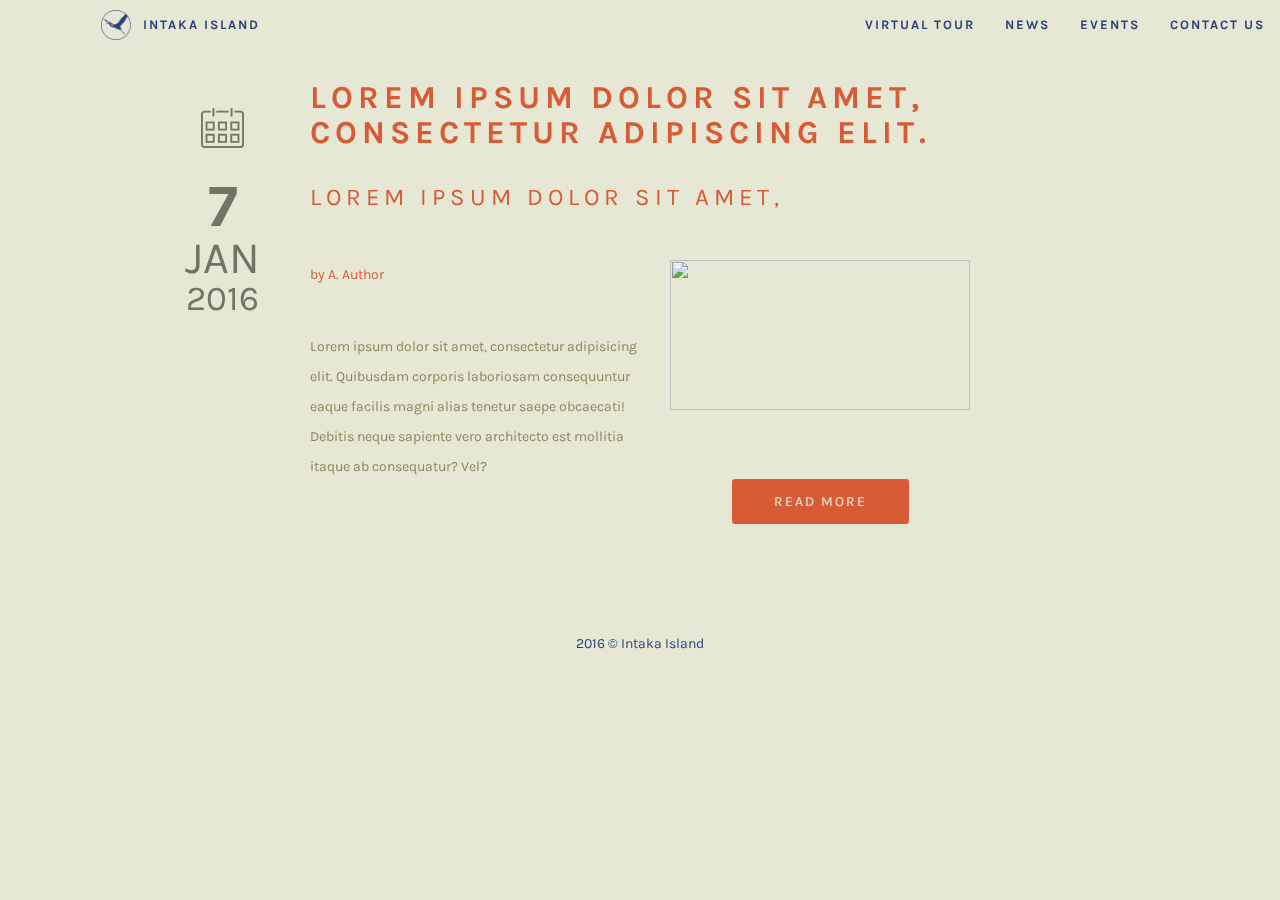
==== commit 22c202b9: "update content" ====
--- a/events/event-slug/index.html
+++ b/events/event-slug/index.html
@@ -42,9 +42,10 @@
           <h2>Lorem Ipsum Dolor Sit Amet, Consectetur Adipiscing Elit.</h2>
           <p class="lead">Lorem Ipsum Dolor Sit Amet,</p>
         </header>
-        <img src="http://placehold.it/600x300" alt="" width="300" height="150" class="preview">
+        <img src="//placehold.it/600x300" alt="" width="300" height="150" class="preview">
         <p class="author">by <span>A. Author</span></p>
-        <p>Lorem ipsum dolor sit amet, consectetur adipisicing elit. Quibusdam corporis laboriosam consequuntur eaque facilis magni alias tenetur saepe obcaecati! Debitis neque sapiente vero architecto est mollitia itaque ab consequatur? Vel?</p>
+        <p class="intro">Lorem ipsum dolor sit amet, consectetur adipisicing elit. Quibusdam corporis laboriosam consequuntur eaque facilis magni alias tenetur saepe obcaecati! Debitis neque sapiente vero architecto est mollitia itaque ab consequatur? Vel?</p>
+        <a href="/events/event-slug" class="readmore">Read More</a>
       </article>
       <!-- End Event -->
     </div>
--- a/main.min.css
+++ b/main.min.css
@@ -6799,6 +6799,33 @@
 .school-list li {
   margin-top: 2em;
 }
+.typical-visit-list li {
+  text-align: left;
+}
+.btn-light-blue {
+  background: #245c8f;
+  color: #E6E8D5;
+  display: block;
+  width: 100%;
+  margin-bottom: 2em;
+}
+.btn-orange {
+  background: #D65B35;
+  color: #E6E8D5;
+  display: block;
+  width: 100%;
+  margin-bottom: 2em;
+}
+.activity-block {
+  border: 2px solid #d8d8c2;
+  margin-bottom: 2em;
+  padding: 2em;
+}
+.activity-heading {
+  text-transform: uppercase;
+  font-size: 24px;
+  letter-spacing: 5px;
+}
 .school-programs {
   position: relative;
   margin-top: 4em;
